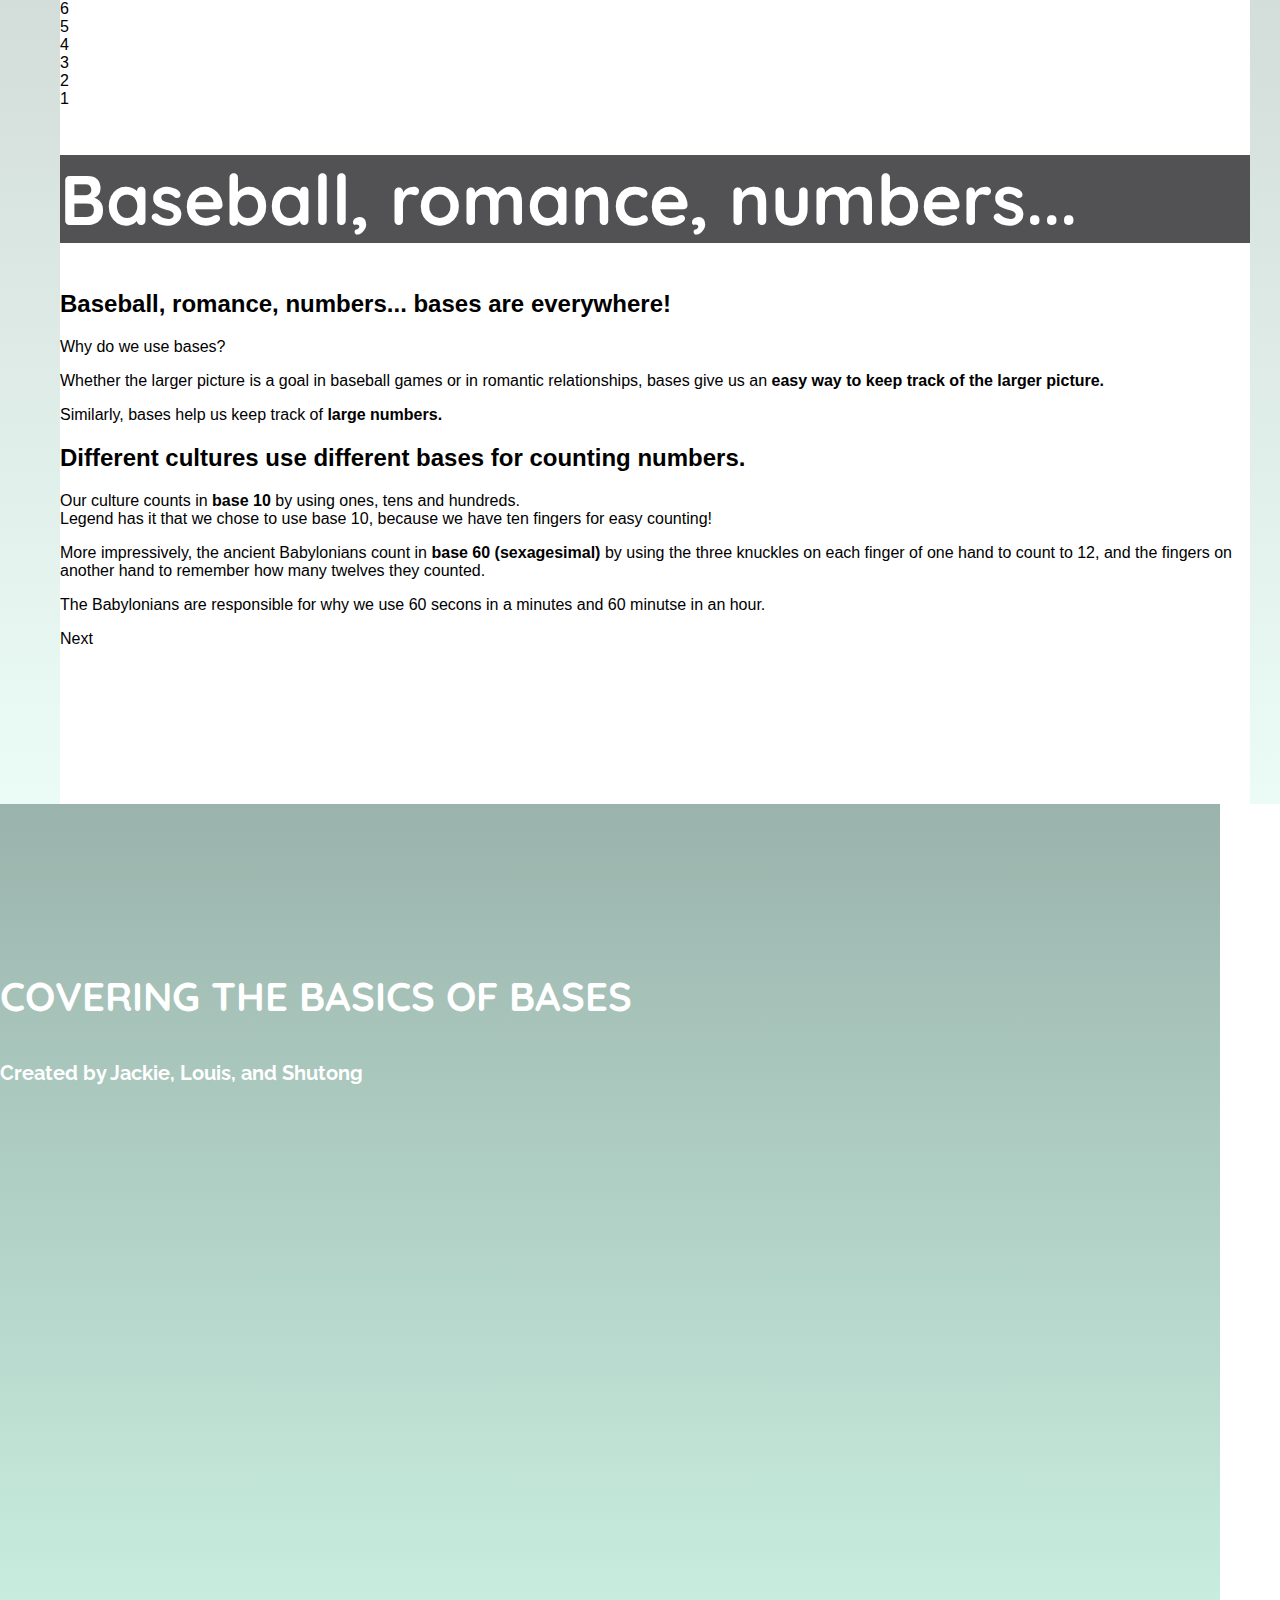
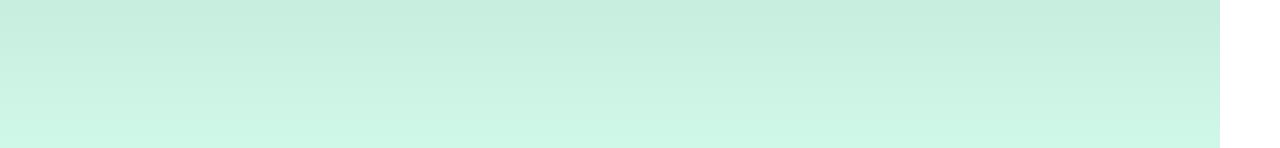
==== index.html @ 5bb573e0 "add all not working clocks" ====
<!DOCTYPE html>
<html>
<head>
<title>Learning base</title>
<meta charset="utf-8">
<meta name="viewport" content="width=device-width, initial-scale=1.0">
<link rel="stylesheet" href="https://maxcdn.bootstrapcdn.com/bootstrap/4.0.0-alpha.6/css/bootstrap.min.css" integrity="sha384-rwoIResjU2yc3z8GV/NPeZWAv56rSmLldC3R/AZzGRnGxQQKnKkoFVhFQhNUwEyJ" crossorigin="anonymous">
<link rel="stylesheet" href="main.css">
<link rel="stylesheet" href="index.css">
<link rel="stylesheet" type="text/css" href="https://fonts.googleapis.com/css?family=Quicksand" />
<link rel="stylesheet" type="text/css" href="https://fonts.googleapis.com/css?family=Raleway" />
<script src="https://d3js.org/d3.v4.min.js"></script>
<script src="input.js"></script>
</head>

<body>
    <div class="main">
        <span class="row">
            <div id="content" class="col-md-8 leftcol">
                <div class="border-left">
                    <div class="top-navigation">
                        <span class="row">
                            <div class="col-md-2">6</div>
                            <div class="col-md-2">5</div>
                            <div class="col-md-2">4</div>
                            <div class="col-md-2">3</div>
                            <div class="col-md-2">2</div>
                            <div class="col-md-2">1</div>
                        </span>
                    </div>
                    <div class="subsection" id="0-0">
                        <div class="section-header text-center">
                            <h1>Baseball, romance, numbers...</h1>
                        </div>
                        <div class="section-content">
                            <h2>Baseball, romance, numbers... bases are everywhere!</h2>
                            <p>Why do we use bases?</p>
                            <p>Whether the larger picture is a goal in baseball games or in romantic relationships, bases give us an <b>easy way to keep track of the larger picture.</b>
                            <p>Similarly, bases help us keep track of <b>large numbers.</b></p>
                            <h2>Different cultures use different bases for counting numbers.</h2>
                            <p>Our culture counts in <b>base 10</b> by using ones, tens and hundreds.<br/>Legend has it that we chose to use base 10, because we have ten fingers for easy counting!</p>
                            <p>More impressively, the ancient Babylonians count in <b>base 60 (sexagesimal)</b> by using the three knuckles on each finger of one hand to count to 12, and the fingers on another hand to remember how many twelves they counted.</p>
                            <p>The Babylonians are responsible for why we use 60 secons in a minutes and 60 minutse in an hour.</p>
                        </div>
                        <div class="section-footer">
                            <p class="text-center">Next</p>
                        </div>
                    </div>
                    <div class="subsection" id="1-0">
                        <div class="section-header text-center">
                            <h1>60 and 10 as familiar bases</h1>
                        </div>
                        <div class="section-content">
                            <h2>We are already familiar with representing time in <u>base 60</u></h2>
                            <div class="clock" id="clock-1-0">
                                <div class="row">
                                    <div class="col-md-4" id="clock0">
                                    </div>
                                    <div class="col-md-4" id="clock1">
                                    </div>
                                    <div class="col-md-4" id="clock2">
                                    </div>
                                </div>
                            </div>
                            <div class="instructions">
                                <span class="row">
                                    <div class="col-md-8">
                                        <p>Play around with the clocks to see the different ways we represent seconds.</p>
                                        <p>Use the <b>up</b> arrow on your keyboard to <b>add 1 second, minute, or hour.</b>
                                        <br/>
                                        Use the <b>down</b> arrow to <b>subtract 1 second, minute, or hour.</b>
                                        <br/>
                                        Use the <b>right and left</b> arrows to <b>switch between the clocks.</b></p>
                                    </div>
                                    <div class="col-md-4">
                                        <p>Jackie please give me the picture of the arrow keys :(</p>
                                    </div>
                                </span>
                            </div>
                            <div class="total">
                                <span>
                                    <b>Total:</b>
                                    <span id="1-0-total">###</span>
                                    <b>seconds</b>
                                </span>
                            </div>
                        </div>    
                    </div>
                    <div class="subsection" id="1-1">
                        <div class="section-header text-center">
                            <h1>60 and 10 as familiar bases</h1>
                        </div>
                        <div class="section-content">
                            <p>Notice how the clocks fill up from right to left and how each clock <b>grows by a factor of 60.</b></p>
                            <p>We can also represent these same abses using <b>exponents of base 60!</b>
                            <div class="clock" id="clock-1-1">
                                <div class="row">
                                    <div class="col-md-4" id="clock0">
                                    </div>
                                    <div class="col-md-4" id="clock1">
                                    </div>
                                    <div class="col-md-4" id="clock2">
                                    </div>
                                </div>
                            </div>
                            <span class="row">
                                <div class="col-md-4">
                                    <p>Each tick adds <b>60<sup>2</sup> seconds,</b><br/>
                                    which is <b>3,600 sceonds,</b><br/>
                                    which is <b>one hour.</b></p>
                                </div>
                                <div class="col-md-4">
                                    <p>Each tick adds <b>60<sup>1</sup> seconds,</b><br/>
                                    which is <b>60 sceonds,</b><br/>
                                    which is <b>one minute.</b></p>
                                </div>
                                <div class="col-md-4">
                                    <p>Each tick adds <b>60<sup>0</sup> seconds,</b><br/>
                                    which is <b>one second.</b></p>
                                </div>
                            </span>
                            <div class="total">
                                <span>
                                    <b>Total:</b>
                                    <span id="1-1-total">###</span>
                                    <b>seconds</b>
                                </span>
                            </div>
                        </div>
                    </div>
                    <div class="subsection" id="1-2">
                        <div class="section-header text-center">
                            <h1>60 and 10 as familiar bases</h1>
                        </div>
                        <div class="section-content">
                            <h2>We are used to counting in <u>base 10</u>.</h2>
                            <div class="clock" id="clock-1-2">
                                <div class="row">
                                    <div class="col-md-4" id="clock3">
                                    </div>
                                    <div class="col-md-4" id="clock4">
                                    </div>
                                    <div class="col-md-4" id="clock5">
                                    </div>
                                </div>
                            </div>
                            <div class="instructions">
                                <span class="row">
                                    <div class="col-md-8">
                                        <p>Play around with the clocks to visualize our conventional counting system.</p>
                                        <p>Use the <b>up</b> arrow on your keyboard to <b>add by 1, 10, or 100.</b>
                                        <br/>
                                        Use the <b>down</b> arrow to <b>subtract by 1, 10, or 100.</b>
                                        <br/>
                                        Use the <b>right and left</b> arrows to <b>switch between the circles.</b></p>
                                    </div>
                                    <div class="col-md-4">
                                        <p>Jackie please give me the picture of the arrow keys :(</p>
                                    </div>
                                </span>
                            </div>
                            <div class="total">
                                <span>
                                    <b>Total:</b>
                                    <span id="1-2-total">###</span>
                                </span>
                            </div>
                            <div class="section-footer">
                                <p class="text-center">Next</p>
                            </div>
                        </div>
                    </div>
                    <div class="subsection" id="2-0">
                        <div class="section-header text-center">
                            <h1>Counting in baes other than 10</h1>
                        </div>
                        <div class="section-content">
                            <h2>We count in bases other than 10.</h2>
                            <p>Bases can be any number. They don't need to be 10 nor 60. Let us show you!</p>
                            <span class="base-selector">
                                <span>Pick a number to be your base:</span>
                                <span class="selected">3</span>
                                <span>4</span>
                                <span>5</span>
                                <span>6</span>
                                <span>7</span>
                                <span>8</span>
                                <span>9</span>
                            </span>
                            <p>Now play around with the circles to see how we can count in your selected base.</p>
                            <div class="clock" id="clock-2-0">
                                <div class="row">
                                    <div class="col-md-4" id="clock6">
                                    </div>
                                    <div class="col-md-4" id="clock7">
                                    </div>
                                    <div class="col-md-4" id="clock8">
                                    </div>
                                </div>
                            </div>
                            <div class="total">
                                <span>
                                    <b>Total:</b>
                                    <span id="2-0-total">###</span>
                                    <b>seconds</b>
                                </span>
                            </div>
                            <div class="section-footer">
                                <p class="text-center">Next</p>
                            </div>
                        </div>
                    </div>
                    <div class="subsection" id="3-0">
                        <div class="section-header text-center">
                            <h1>Converting between bases</h1>
                        </div>
                        <div class="section-content">
                            <h2>We can easily convert from other bases to base 10.</h2>
                            <p><b>First,</b> note down how many ticks are shown in each circle of base 3.</p>
                            <div class="clock" id="clock-3-0">
                                <div class="row">
                                    <div class="col-md-4" id="clock6">
                                    </div>
                                    <div class="col-md-4" id="clock7">
                                    </div>
                                    <div class="col-md-4" id="clock8">
                                    </div>
                                </div>
                            </div>
                            <p><b>Next,</b> calculate the subtotals shown by each circle.</b></p>
                            <span class="row">
                                <div class="col-md-1"><b>Sub:</b></div>
                                <div class="col-md-3" id="sub-3-0-second">###</div>
                                <div class="col-md-1">+</div>
                                <div class="col-md-3" id="sub-3-0-fist">###</div>
                                <div class="col-md-1">+</div>
                                <div class="col-md-3" id="sub-3-0-unit">###</div>
                            </span>
                            <p><b>Finally,</b> add up the subtotals to calculate the total in base 10</p>
                            <div class="total">
                                <span>
                                    <b>Total:</b>
                                    <span id="3-0-total">###</span>
                                    <b>seconds</b>
                                </span>
                            </div>
                            <div class="section-footer">
                                <p class="text-center">Next</p>
                            </div>
                        </div>
                    </div>
                    <div class="subsection" id="4-0">
                        <div class="section-header text-center">
                            <h1>Base notation</h1>
                        </div>
                        <div class="section-content">
                            <h2>We use base notation to standardize bases.</h2>
                            <p>Unlike drawing clocks and circles, base notaiton is the fast and common way to denote bases..</p>
                            <span class="base-selector">
                                <span>Pick a number to be your base:</span>
                                <span class="selected">3</span>
                                <span>4</span>
                                <span>5</span>
                                <span>6</span>
                                <span>7</span>
                                <span>8</span>
                                <span>9</span>
                            </span>
                            <p>Play with the circles below to see how the base notation changes.</p>
                        </div>
                        <div class="clock" id="clock-5-0">
                            <div class="row">
                                <div class="col-md-4" id="clock9">
                                </div>
                                <div class="col-md-4" id="clock10">
                                </div>
                                <div class="col-md-4" id="clock11">
                                </div>
                            </div>
                        </div>
                        <div class="total">
                            <span>
                                <b>Total:</b>
                                <span id="4-0-total">###</span>
                                <b>seconds</b>
                            </span>
                            <span class="text-right">
                                The base notation for the value depicted above would be.
                                <span id="4-0-notation"><b>###<sub id="4-0-base">#</sub></b></span>
                            </span> 
                        </div>
                    </div>
                    <div class="subsection" id="4-1">
                        <div class="section-header text-center">
                            <h1>Base notation</h1>
                        </div>
                        <div class="section-content">
                            <h2>How about notatino for bases greater than 10?</h2>
                            <p>Representing values using bases greater than 10 can get tricky quickly</p>
                            <p>For example, do you know what this base notation is trying to represent?</p>
                            <p class="text-center">
                                Is it &emsp; <b>10</b> &emsp; <b>5</b> &emsp; <b>11</b> &emsp; <sub><b>16</b></sub> &emsp; or &emsp; <b>1</b> &emsp; <b>0</b> &emsp; <b>5</b> &emsp; <b>1</b> &emsp; <b>1</b> &emsp; <sub><b>16</b></sub> &emsp; ?
                            </p>
                            <h2>We use the alphabet for double-digit numbers.</h2>
                            <p>In poker, we use the <b>Jack for 11,</b> the <b>Queen for 12,</b> and the <b>King for 13.</b></p>
                            <p>In computer science, we use <b>A, B, C, D, E, F</b> to represent a <b>base 16</b> system also known as <b>hexadecimal</b></p>
                            <p class="text-center">
                                10 → A<br/>
                                11 → B<br/>
                                12 → C<br/>
                                13 → D<br/>
                                14 → E<br/>
                                14 → F<br/>
                            </p>
                            <div class="section-footer">
                                <p class="text-center">Next</p>
                            </div>
                        </div>
                    </div>
                </div>
            </div>
            <div id="navigation" class="col-md-4 rightcol">
                <div class="border-right">
                    <h1>COVERING THE BASICS OF BASES</h1>
                    <h3>Created by Jackie, Louis, and Shutong</h3>
                </div>
            </div>
        </span>
        <script src="clock.js"> </script>
    </div>
</body>

</html>
---- main.css ----
body {
  font-family: "Helvetica Neue", Helvetica, Arial, sans-serif;
  margin: auto;
  position: relative;
  width: 960px;
}

text {
  font: 10px sans-serif;
}

form {
  position: absolute;
  right: 10px;
  top: 10px;
}

input {
  margin: 0 7px;
}

label {
  visibility: hidden;
}

.hour-label {
  font-size: 16px;
}

.notation {
  text-align: center;
}
---- index.css ----
.rightcol {
  /* position: fixed;
   top: 0%;
   left: 0%; */
   overflow:hidden;
}

.leftcol {
   /* border:solid 1px red;
   position: relative;
   top: 0%;
   left: 50%;  */
   overflow-y: scroll;
   height: 804px;
}

.border-left {
   margin-left: 60px;
   margin-right: 30px;
   background: white;
}

.border-right {
   padding-top: 140px;
   margin-right: 60px;
   height: 804px;
   background: white; /* For browsers that do not support gradients */
   background: -webkit-linear-gradient(#9AB3AC, #D0F8E8); /* For Safari 5.1 to 6.0 */
   background: -o-linear-gradient(#9AB3AC, #D0F8E8); /* For Opera 11.1 to 12.0 */
   background: -moz-linear-gradient(#9AB3AC, #D0F8E8); /* For Firefox 3.6 to 15 */
   background: linear-gradient(#9AB3AC, #D0F8E8); /* Standard syntax (must be last) */
}

.border-right h1 {
   font-family: "Quicksand", Arial, Sans-serif;
   font-size: 40px;
   color: #FFFFFF;
}

.border-right h3 {
   font-family: "Raleway", Arial, Sans-serif;
   font-size: 20px;
   color: #FFFFFF;
}

.section-header {
   background: #525153;
   font-family: "Quicksand", Arial, Sans-serif;
   font-size: 35px;
   color: #FFFFFF;
}

.subsection {
   height: 800px;
}

.main {
    height: 804px;
    background: white; /* For browsers that do not support gradients */
    background: -webkit-linear-gradient(#D3DDDA, #EBFCF6); /* For Safari 5.1 to 6.0 */
    background: -o-linear-gradient(#D3DDDA, #EBFCF6); /* For Opera 11.1 to 12.0 */
    background: -moz-linear-gradient(#D3DDDA, #EBFCF6); /* For Firefox 3.6 to 15 */
    background: linear-gradient(#D3DDDA, #EBFCF6); /* Standard syntax (must be last) */
}

body {
  width: 100%;
}

h3 {
  margin-top: 40px;
}
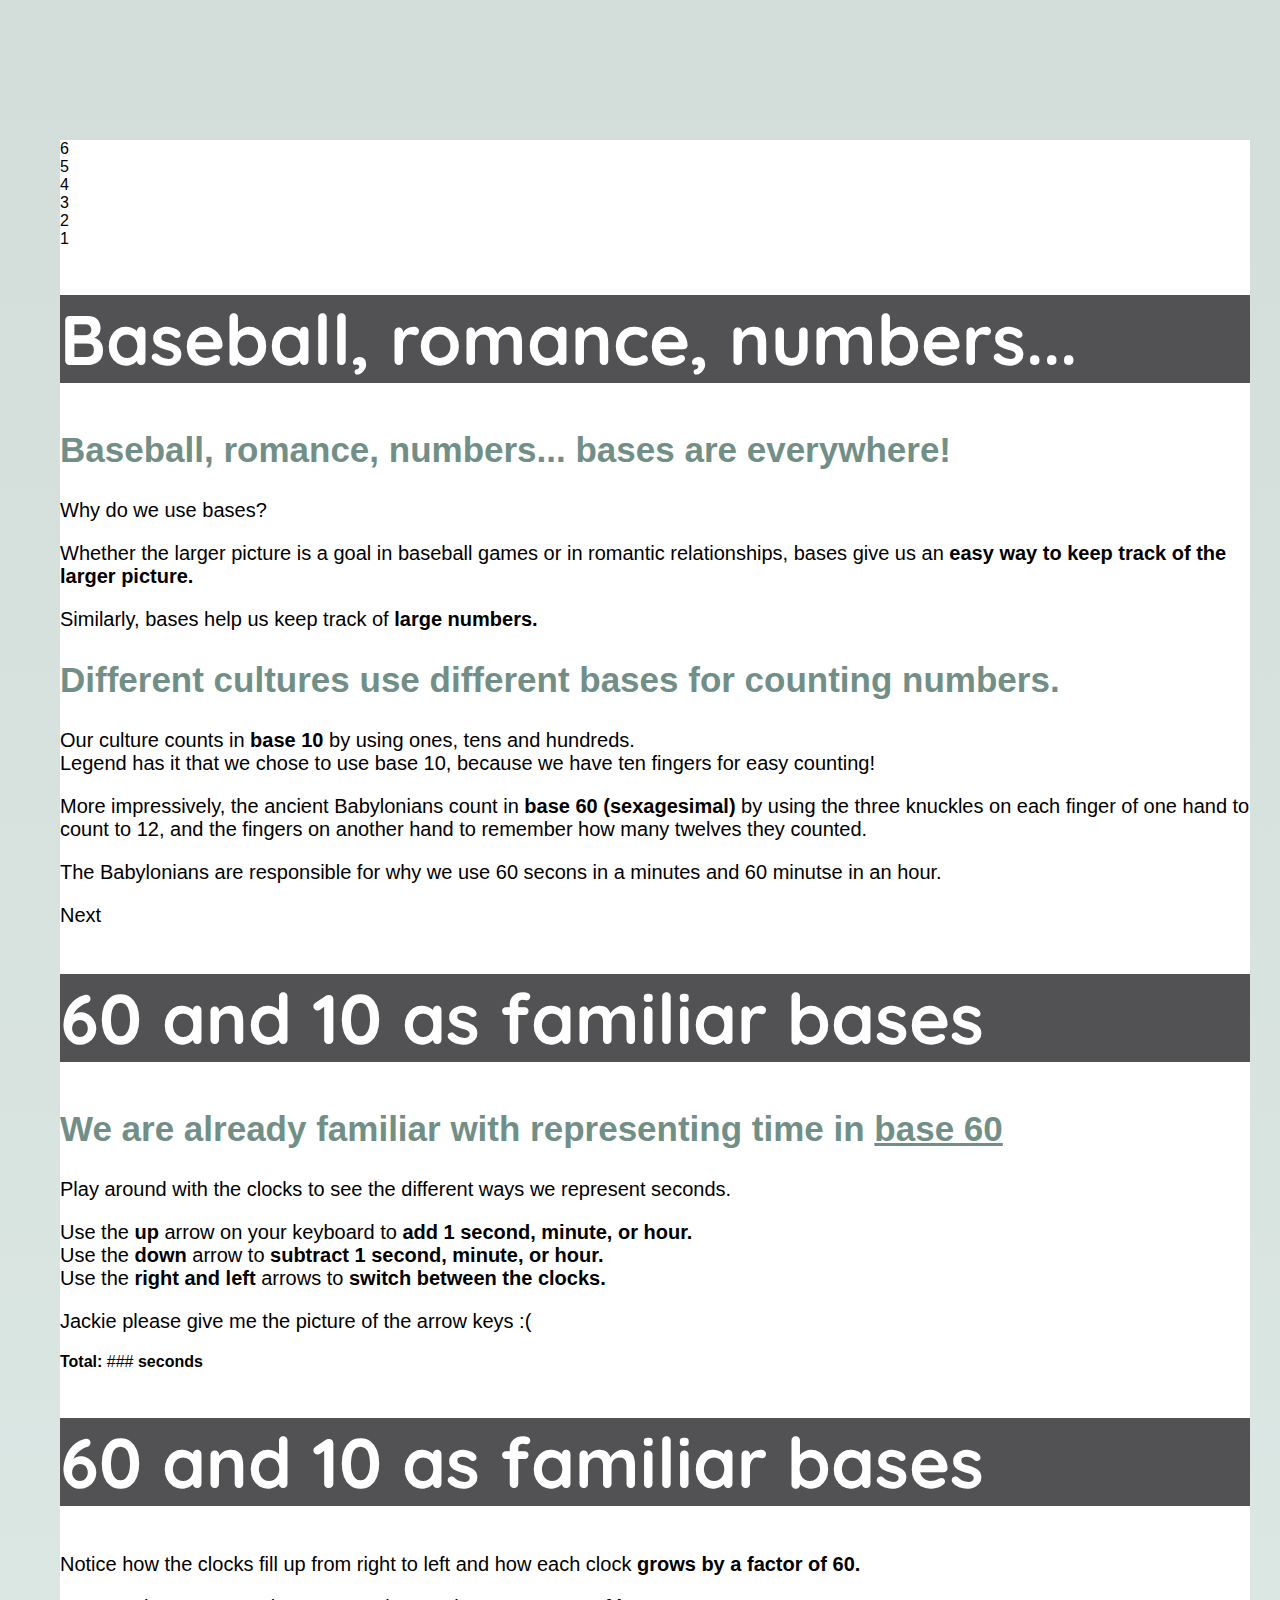
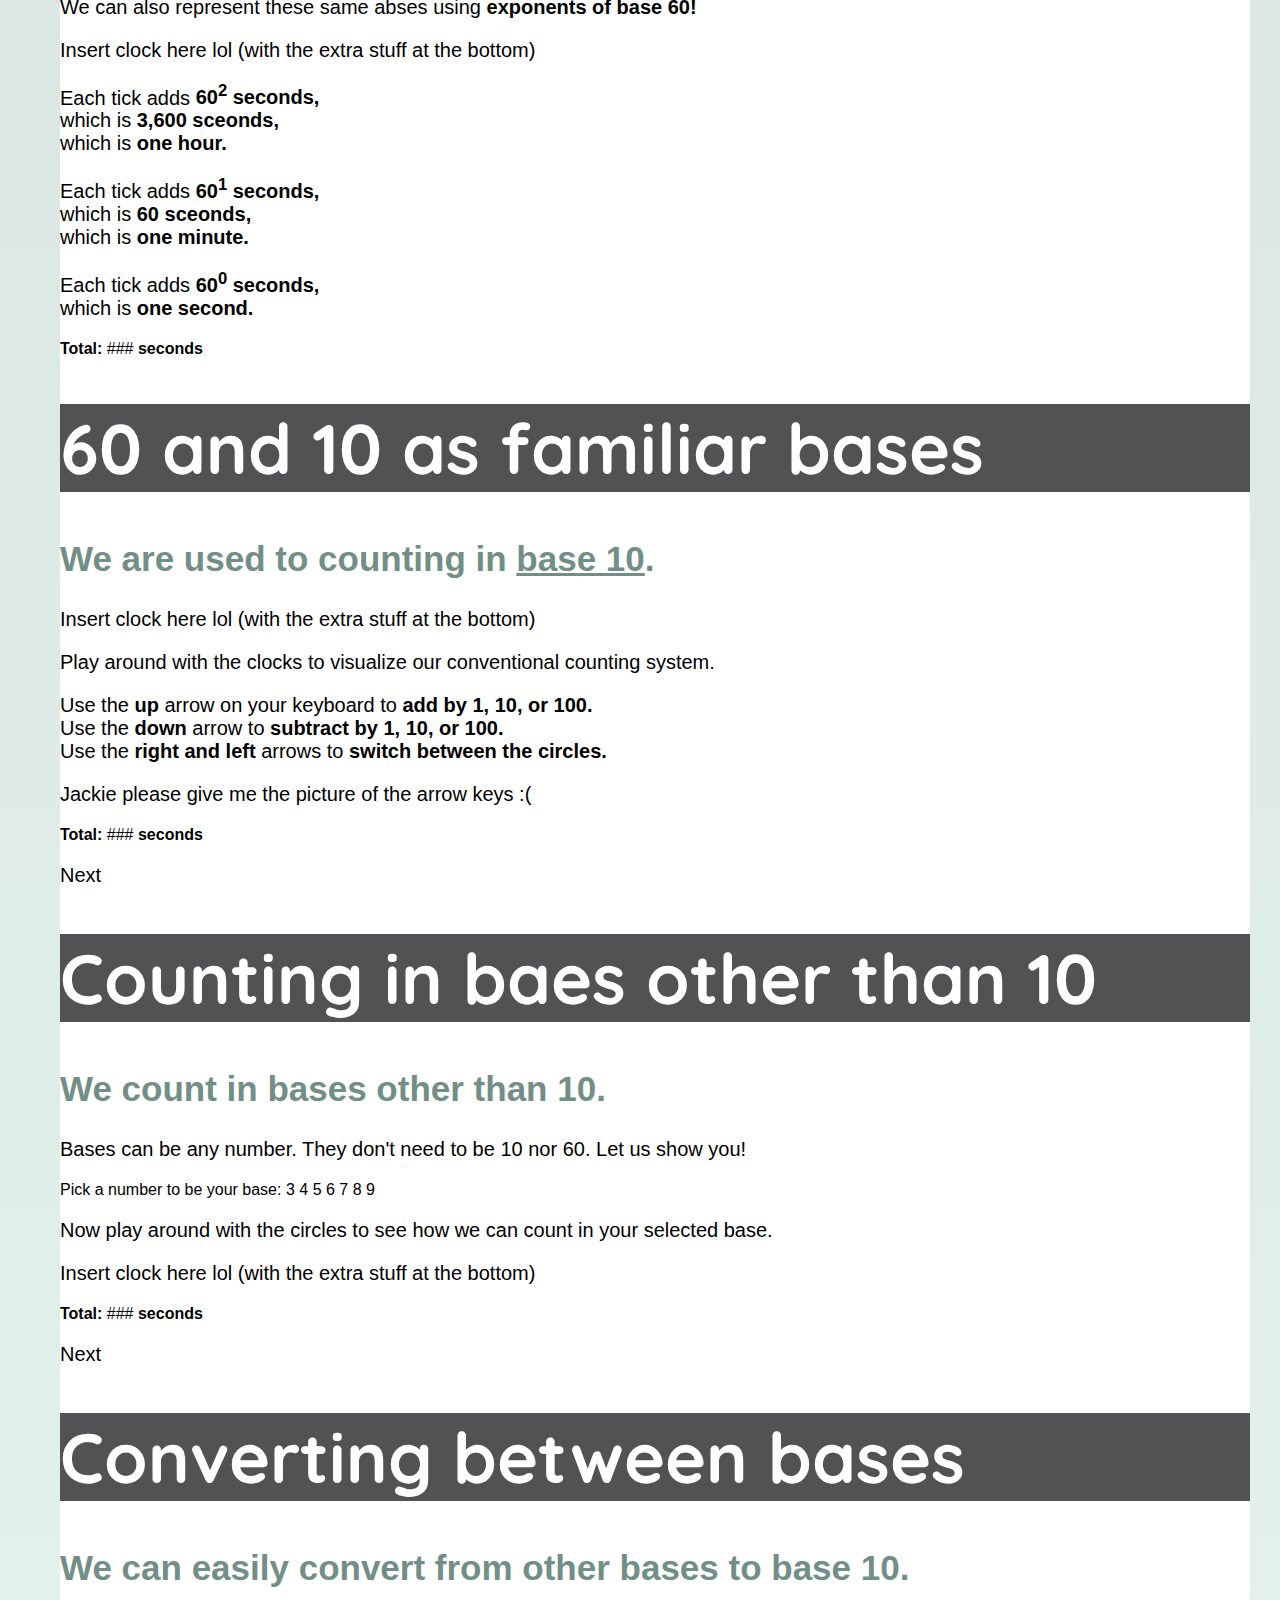
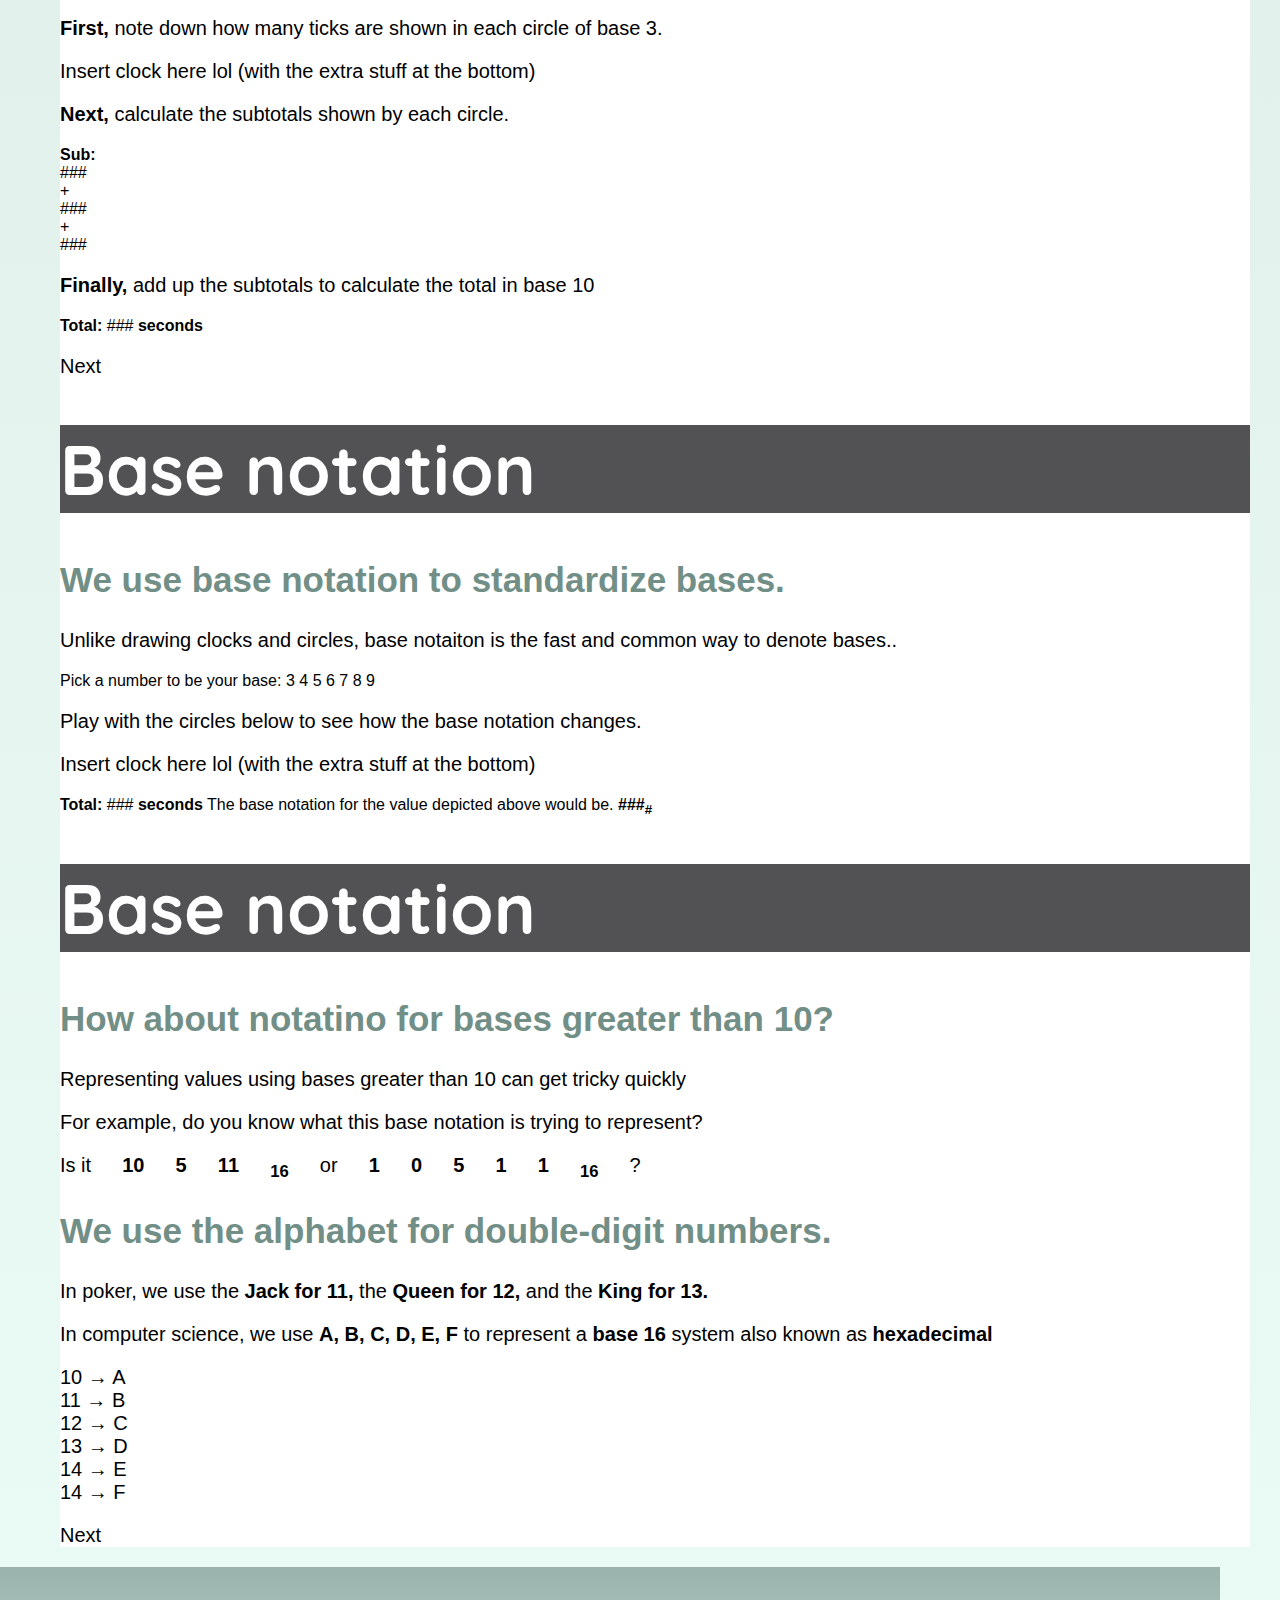
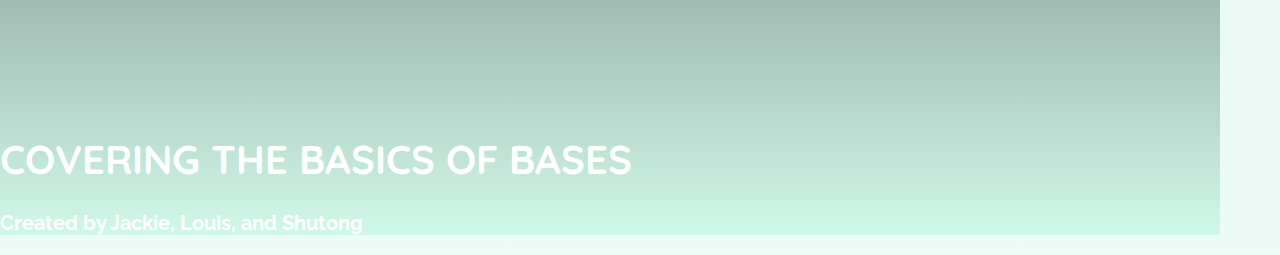
==== commit cc7c452e: "Split index into the separate pages" ====
--- a/index.html
+++ b/index.html
@@ -9,6 +9,7 @@
 <link rel="stylesheet" href="index.css">
 <link rel="stylesheet" type="text/css" href="https://fonts.googleapis.com/css?family=Quicksand" />
 <link rel="stylesheet" type="text/css" href="https://fonts.googleapis.com/css?family=Raleway" />
+<link rel="stylesheet" type="text/css" href="https://fonts.googleapis.com/css?family=Open+Sans" />
 <script src="https://d3js.org/d3.v4.min.js"></script>
 <script src="input.js"></script>
 </head>
@@ -94,14 +95,7 @@
                             <p>Notice how the clocks fill up from right to left and how each clock <b>grows by a factor of 60.</b></p>
                             <p>We can also represent these same abses using <b>exponents of base 60!</b>
                             <div class="clock" id="clock-1-1">
-                                <div class="row">
-                                    <div class="col-md-4" id="clock0">
-                                    </div>
-                                    <div class="col-md-4" id="clock1">
-                                    </div>
-                                    <div class="col-md-4" id="clock2">
-                                    </div>
-                                </div>
+                                <p>Insert clock here lol (with the extra stuff at the bottom)</p>
                             </div>
                             <span class="row">
                                 <div class="col-md-4">
@@ -122,7 +116,7 @@
                             <div class="total">
                                 <span>
                                     <b>Total:</b>
-                                    <span id="1-1-total">###</span>
+                                    <span id="1-0-total">###</span>
                                     <b>seconds</b>
                                 </span>
                             </div>
@@ -135,14 +129,7 @@
                         <div class="section-content">
                             <h2>We are used to counting in <u>base 10</u>.</h2>
                             <div class="clock" id="clock-1-2">
-                                <div class="row">
-                                    <div class="col-md-4" id="clock3">
-                                    </div>
-                                    <div class="col-md-4" id="clock4">
-                                    </div>
-                                    <div class="col-md-4" id="clock5">
-                                    </div>
-                                </div>
+                                <p>Insert clock here lol (with the extra stuff at the bottom)</p>
                             </div>
                             <div class="instructions">
                                 <span class="row">
@@ -163,6 +150,7 @@
                                 <span>
                                     <b>Total:</b>
                                     <span id="1-2-total">###</span>
+                                    <b>seconds</b>
                                 </span>
                             </div>
                             <div class="section-footer">
@@ -189,14 +177,7 @@
                             </span>
                             <p>Now play around with the circles to see how we can count in your selected base.</p>
                             <div class="clock" id="clock-2-0">
-                                <div class="row">
-                                    <div class="col-md-4" id="clock6">
-                                    </div>
-                                    <div class="col-md-4" id="clock7">
-                                    </div>
-                                    <div class="col-md-4" id="clock8">
-                                    </div>
-                                </div>
+                                <p>Insert clock here lol (with the extra stuff at the bottom)</p>
                             </div>
                             <div class="total">
                                 <span>
@@ -218,14 +199,7 @@
                             <h2>We can easily convert from other bases to base 10.</h2>
                             <p><b>First,</b> note down how many ticks are shown in each circle of base 3.</p>
                             <div class="clock" id="clock-3-0">
-                                <div class="row">
-                                    <div class="col-md-4" id="clock6">
-                                    </div>
-                                    <div class="col-md-4" id="clock7">
-                                    </div>
-                                    <div class="col-md-4" id="clock8">
-                                    </div>
-                                </div>
+                                <p>Insert clock here lol (with the extra stuff at the bottom)</p>
                             </div>
                             <p><b>Next,</b> calculate the subtotals shown by each circle.</b></p>
                             <span class="row">
@@ -268,15 +242,8 @@
                             </span>
                             <p>Play with the circles below to see how the base notation changes.</p>
                         </div>
-                        <div class="clock" id="clock-5-0">
-                            <div class="row">
-                                <div class="col-md-4" id="clock9">
-                                </div>
-                                <div class="col-md-4" id="clock10">
-                                </div>
-                                <div class="col-md-4" id="clock11">
-                                </div>
-                            </div>
+                        <div class="clock" id="clock-3-0">
+                            <p>Insert clock here lol (with the extra stuff at the bottom)</p>
                         </div>
                         <div class="total">
                             <span>
--- a/index.css
+++ b/index.css
@@ -11,10 +11,11 @@
    top: 0%;
    left: 50%;  */
    overflow-y: scroll;
-   height: 804px;
+   height: 100%;
 }
 
 .border-left {
+   margin-top: 140px;
    margin-left: 60px;
    margin-right: 30px;
    background: white;
@@ -23,7 +24,7 @@
 .border-right {
    padding-top: 140px;
    margin-right: 60px;
-   height: 804px;
+   height: 100%;
    background: white; /* For browsers that do not support gradients */
    background: -webkit-linear-gradient(#9AB3AC, #D0F8E8); /* For Safari 5.1 to 6.0 */
    background: -o-linear-gradient(#9AB3AC, #D0F8E8); /* For Opera 11.1 to 12.0 */
@@ -50,23 +51,32 @@
    color: #FFFFFF;
 }
 
+.subsection h2 {
+   font-family: "Open-Sans", Arial, Sans-serif;
+   font-size: 35px;
+   color: #728F87;
+}
+
+.subsection p {
+   font-family: "Open-Sans", Arial, Sans-serif;
+   font-size: 20px;
+}
+
 .subsection {
-   height: 800px;
+}
+
+body {
+   width: 100%;
+   margin: 0;
+   height: 100%;
 }
 
 .main {
-    height: 804px;
+    width: 100%;
+    min-height: 100vh;
     background: white; /* For browsers that do not support gradients */
     background: -webkit-linear-gradient(#D3DDDA, #EBFCF6); /* For Safari 5.1 to 6.0 */
     background: -o-linear-gradient(#D3DDDA, #EBFCF6); /* For Opera 11.1 to 12.0 */
     background: -moz-linear-gradient(#D3DDDA, #EBFCF6); /* For Firefox 3.6 to 15 */
     background: linear-gradient(#D3DDDA, #EBFCF6); /* Standard syntax (must be last) */
-}
-
-body {
-  width: 100%;
-}
-
-h3 {
-  margin-top: 40px;
 }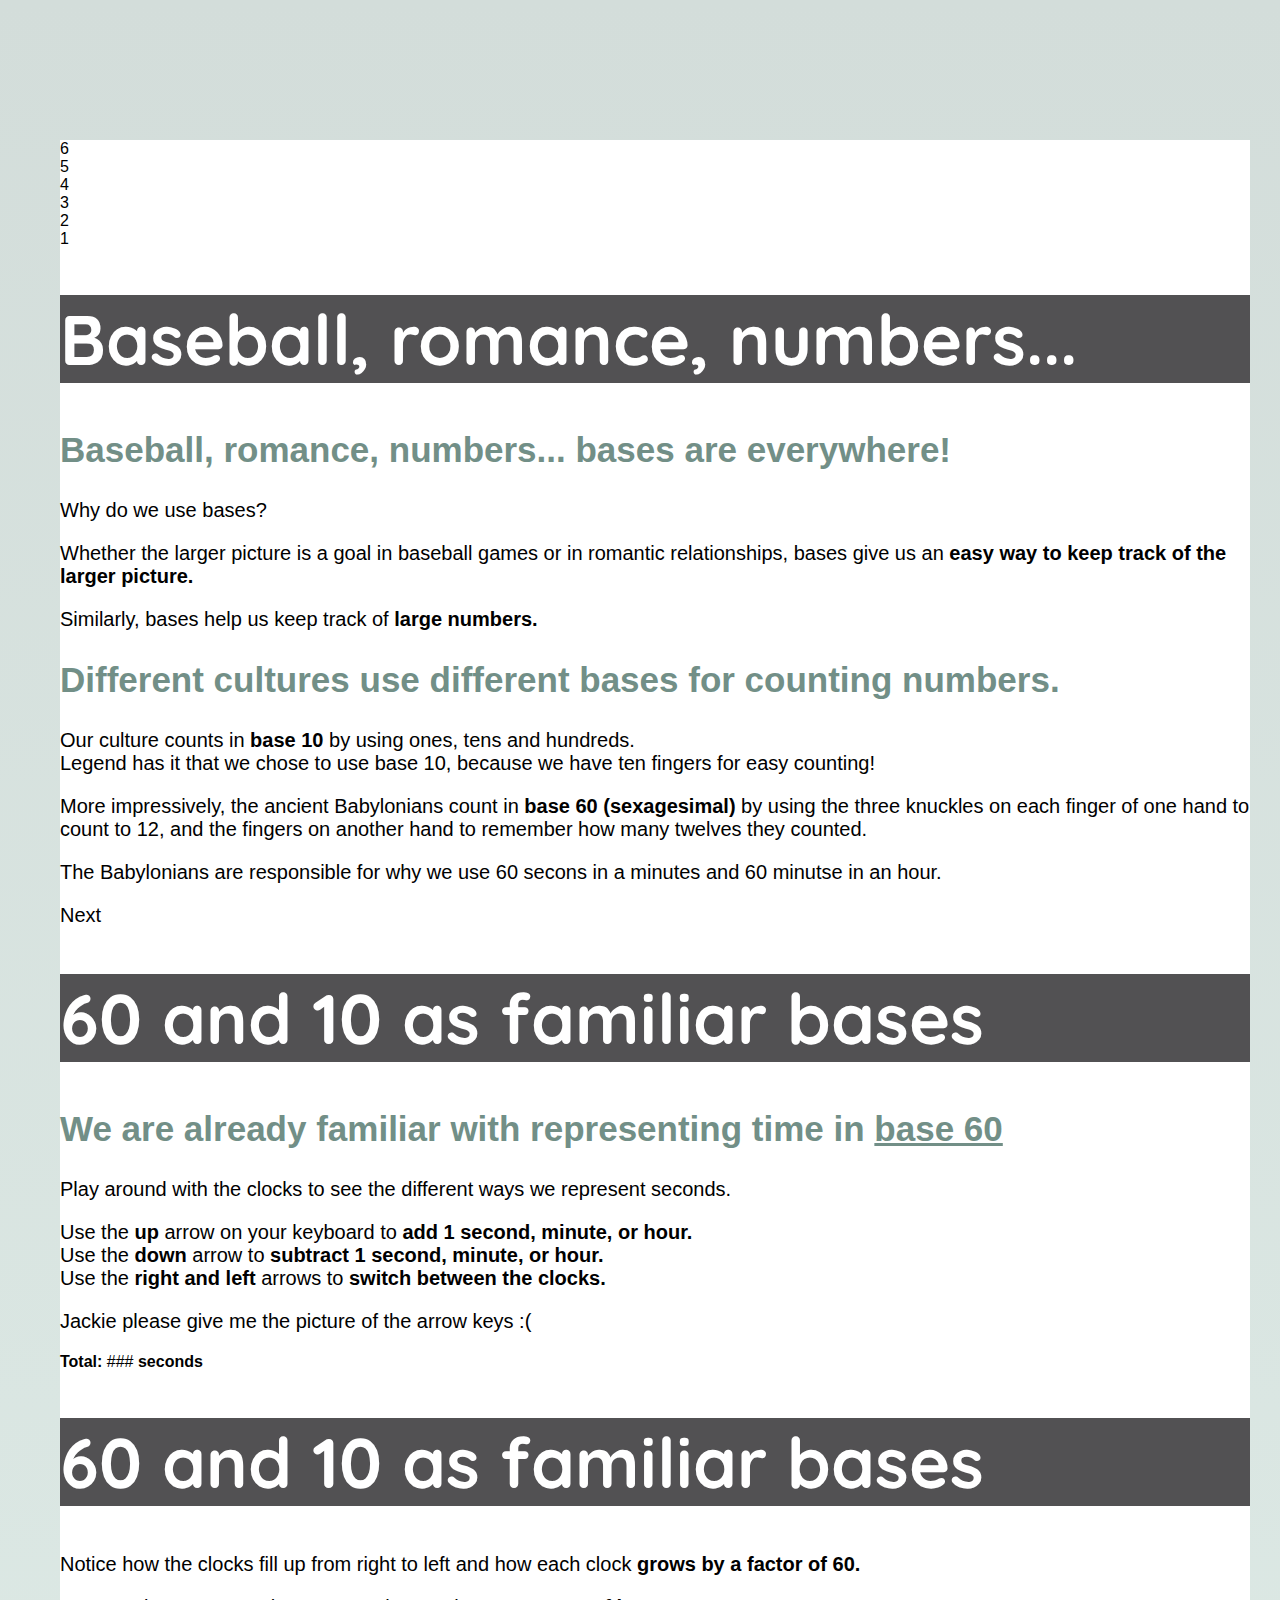
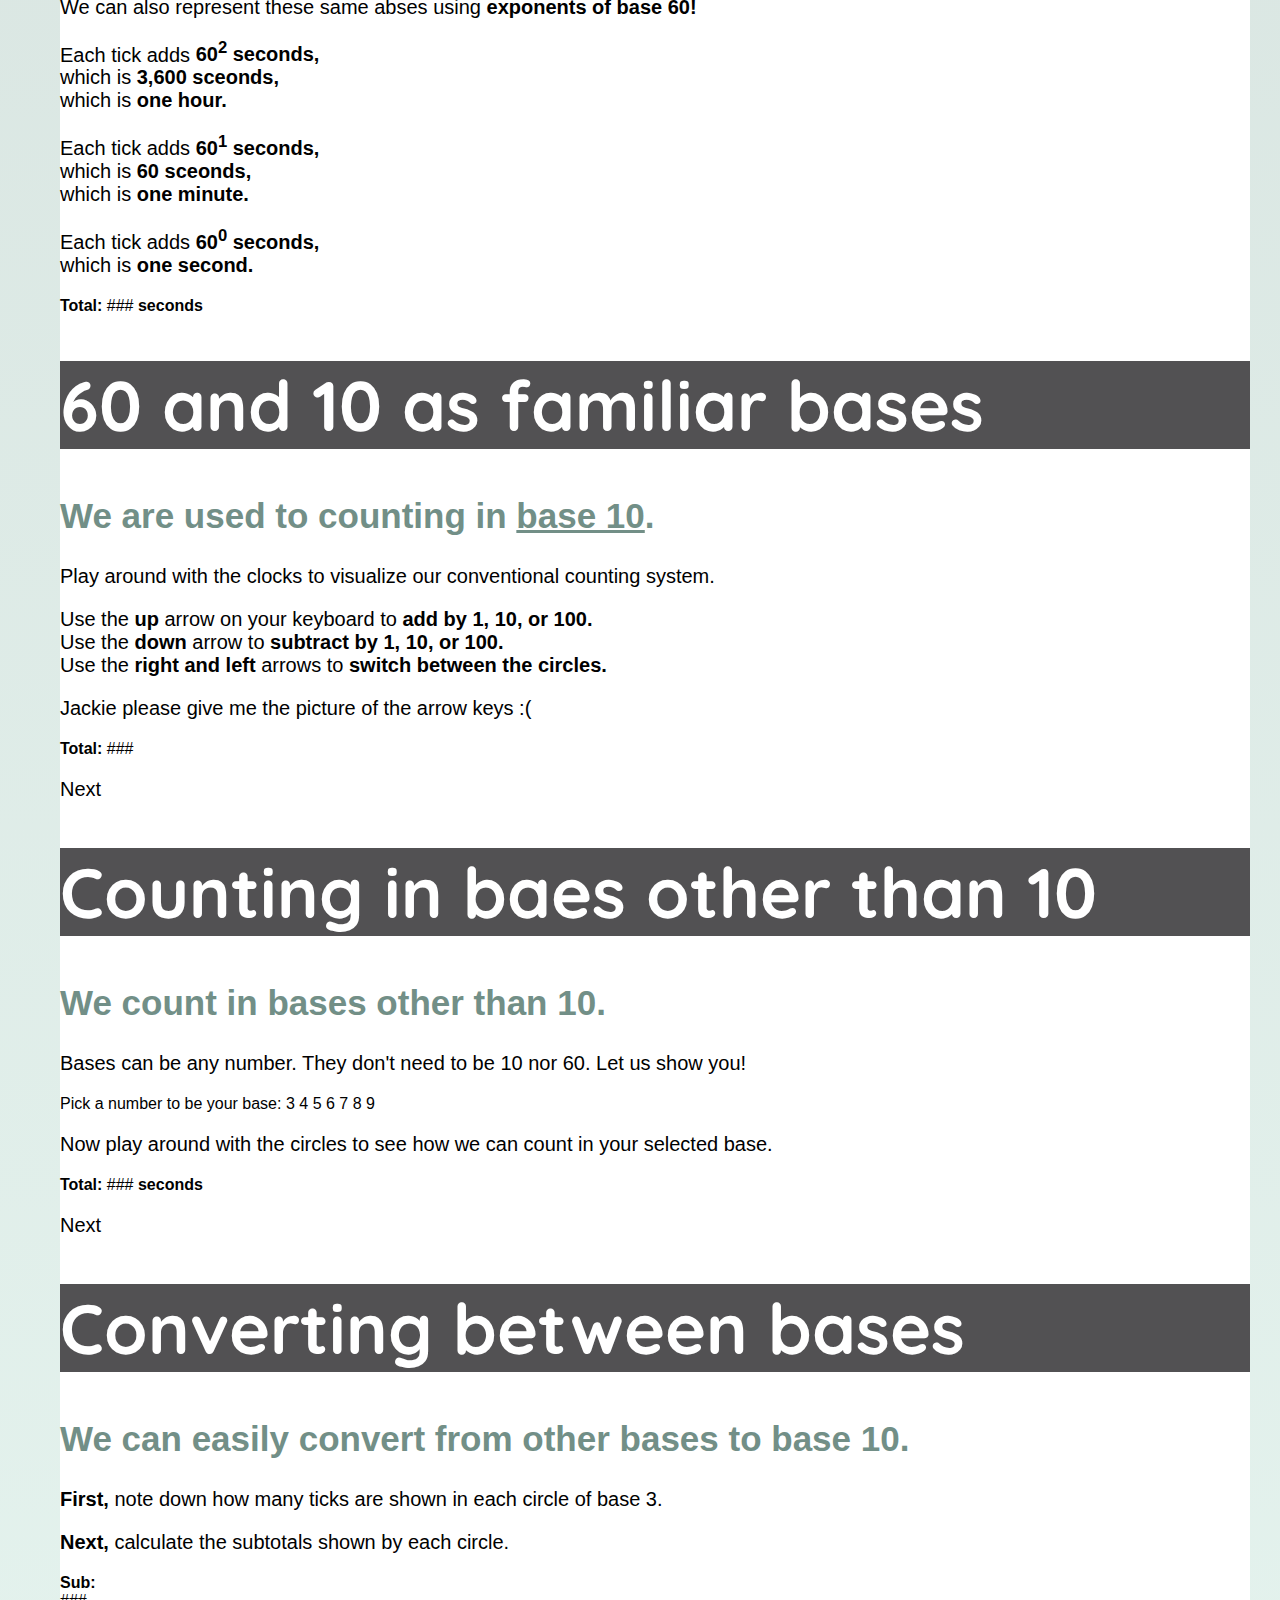
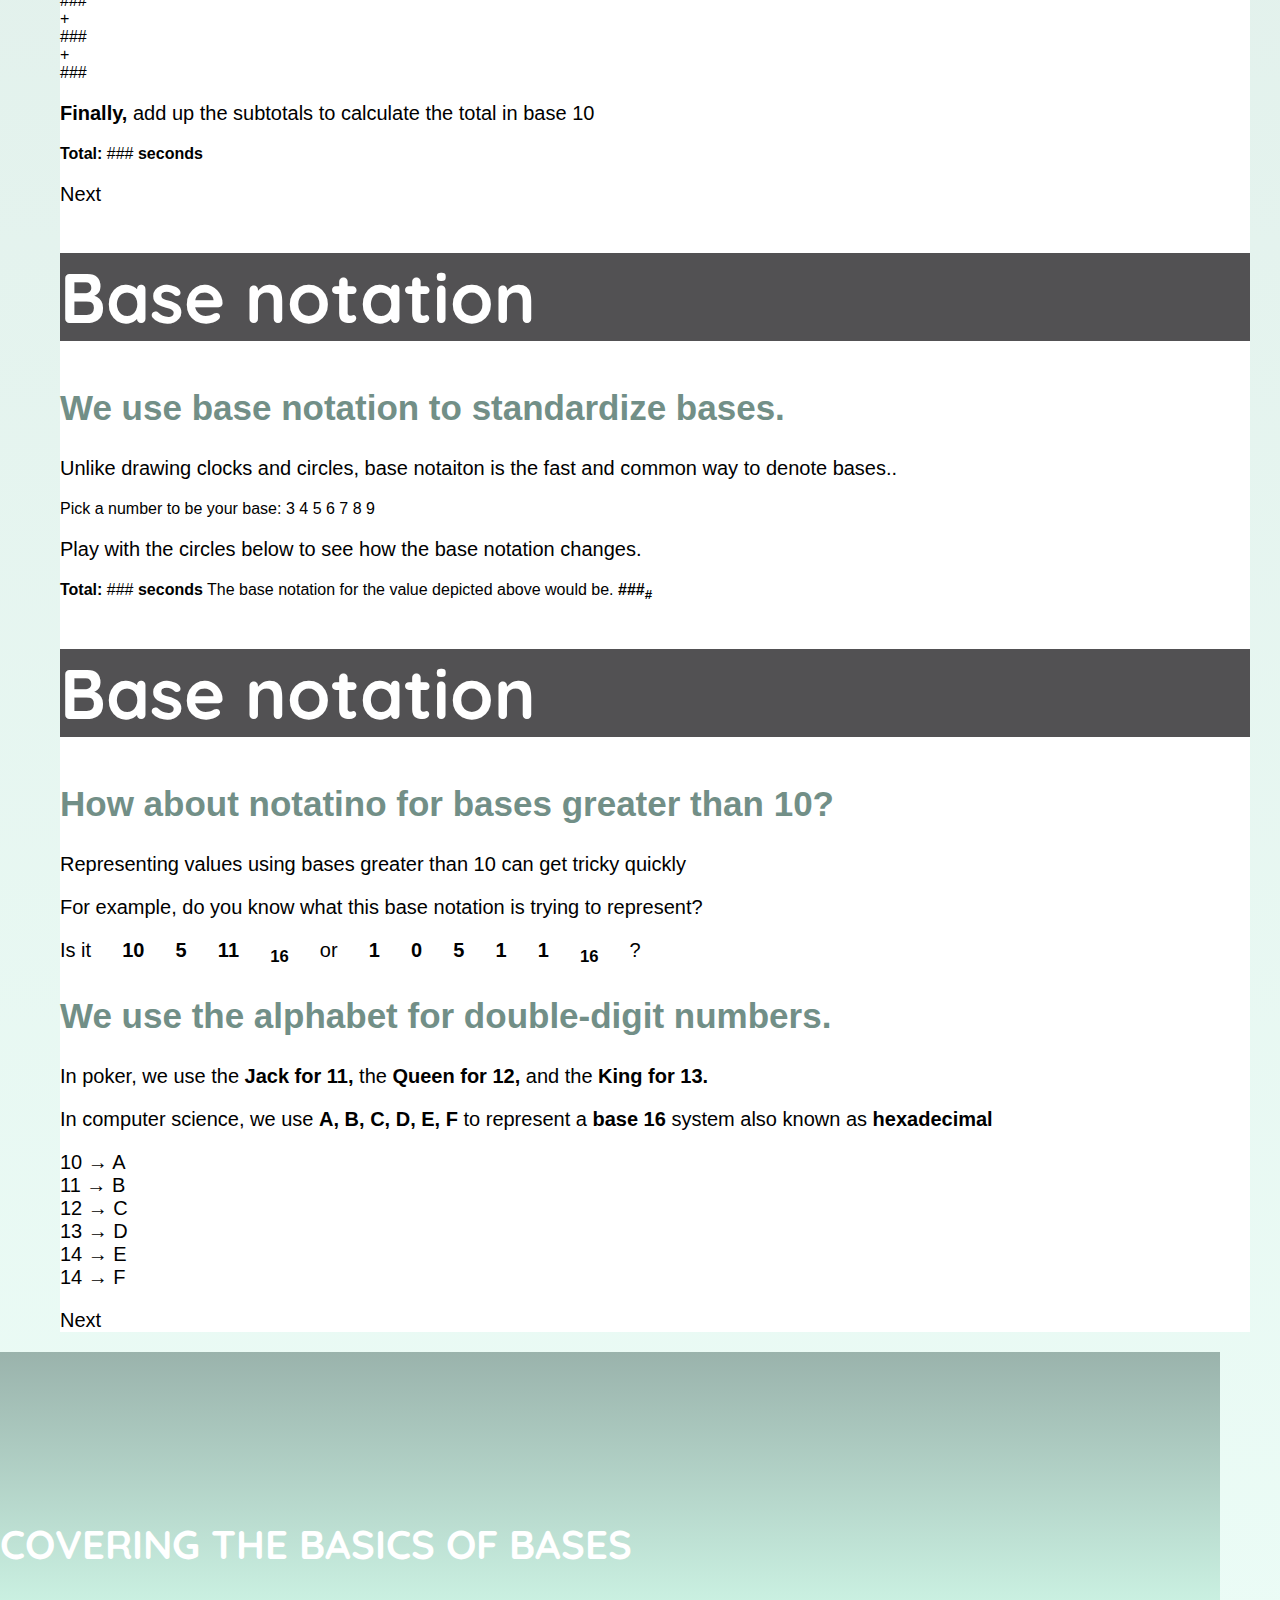
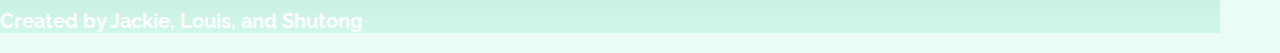
==== commit e488f15a: "Merge branch 'master' of https://github.com/lbrion/cs247clock" ====
--- a/index.html
+++ b/index.html
@@ -95,7 +95,14 @@
                             <p>Notice how the clocks fill up from right to left and how each clock <b>grows by a factor of 60.</b></p>
                             <p>We can also represent these same abses using <b>exponents of base 60!</b>
                             <div class="clock" id="clock-1-1">
-                                <p>Insert clock here lol (with the extra stuff at the bottom)</p>
+                                <div class="row">
+                                    <div class="col-md-4" id="clock0">
+                                    </div>
+                                    <div class="col-md-4" id="clock1">
+                                    </div>
+                                    <div class="col-md-4" id="clock2">
+                                    </div>
+                                </div>
                             </div>
                             <span class="row">
                                 <div class="col-md-4">
@@ -116,7 +123,7 @@
                             <div class="total">
                                 <span>
                                     <b>Total:</b>
-                                    <span id="1-0-total">###</span>
+                                    <span id="1-1-total">###</span>
                                     <b>seconds</b>
                                 </span>
                             </div>
@@ -129,7 +136,14 @@
                         <div class="section-content">
                             <h2>We are used to counting in <u>base 10</u>.</h2>
                             <div class="clock" id="clock-1-2">
-                                <p>Insert clock here lol (with the extra stuff at the bottom)</p>
+                                <div class="row">
+                                    <div class="col-md-4" id="clock3">
+                                    </div>
+                                    <div class="col-md-4" id="clock4">
+                                    </div>
+                                    <div class="col-md-4" id="clock5">
+                                    </div>
+                                </div>
                             </div>
                             <div class="instructions">
                                 <span class="row">
@@ -150,7 +164,6 @@
                                 <span>
                                     <b>Total:</b>
                                     <span id="1-2-total">###</span>
-                                    <b>seconds</b>
                                 </span>
                             </div>
                             <div class="section-footer">
@@ -177,7 +190,14 @@
                             </span>
                             <p>Now play around with the circles to see how we can count in your selected base.</p>
                             <div class="clock" id="clock-2-0">
-                                <p>Insert clock here lol (with the extra stuff at the bottom)</p>
+                                <div class="row">
+                                    <div class="col-md-4" id="clock6">
+                                    </div>
+                                    <div class="col-md-4" id="clock7">
+                                    </div>
+                                    <div class="col-md-4" id="clock8">
+                                    </div>
+                                </div>
                             </div>
                             <div class="total">
                                 <span>
@@ -199,7 +219,14 @@
                             <h2>We can easily convert from other bases to base 10.</h2>
                             <p><b>First,</b> note down how many ticks are shown in each circle of base 3.</p>
                             <div class="clock" id="clock-3-0">
-                                <p>Insert clock here lol (with the extra stuff at the bottom)</p>
+                                <div class="row">
+                                    <div class="col-md-4" id="clock6">
+                                    </div>
+                                    <div class="col-md-4" id="clock7">
+                                    </div>
+                                    <div class="col-md-4" id="clock8">
+                                    </div>
+                                </div>
                             </div>
                             <p><b>Next,</b> calculate the subtotals shown by each circle.</b></p>
                             <span class="row">
@@ -242,8 +269,15 @@
                             </span>
                             <p>Play with the circles below to see how the base notation changes.</p>
                         </div>
-                        <div class="clock" id="clock-3-0">
-                            <p>Insert clock here lol (with the extra stuff at the bottom)</p>
+                        <div class="clock" id="clock-5-0">
+                            <div class="row">
+                                <div class="col-md-4" id="clock9">
+                                </div>
+                                <div class="col-md-4" id="clock10">
+                                </div>
+                                <div class="col-md-4" id="clock11">
+                                </div>
+                            </div>
                         </div>
                         <div class="total">
                             <span>
--- a/index.css
+++ b/index.css
@@ -79,4 +79,12 @@
     background: -o-linear-gradient(#D3DDDA, #EBFCF6); /* For Opera 11.1 to 12.0 */
     background: -moz-linear-gradient(#D3DDDA, #EBFCF6); /* For Firefox 3.6 to 15 */
     background: linear-gradient(#D3DDDA, #EBFCF6); /* Standard syntax (must be last) */
+}
+
+body {
+  width: 100%;
+}
+
+h3 {
+  margin-top: 40px;
 }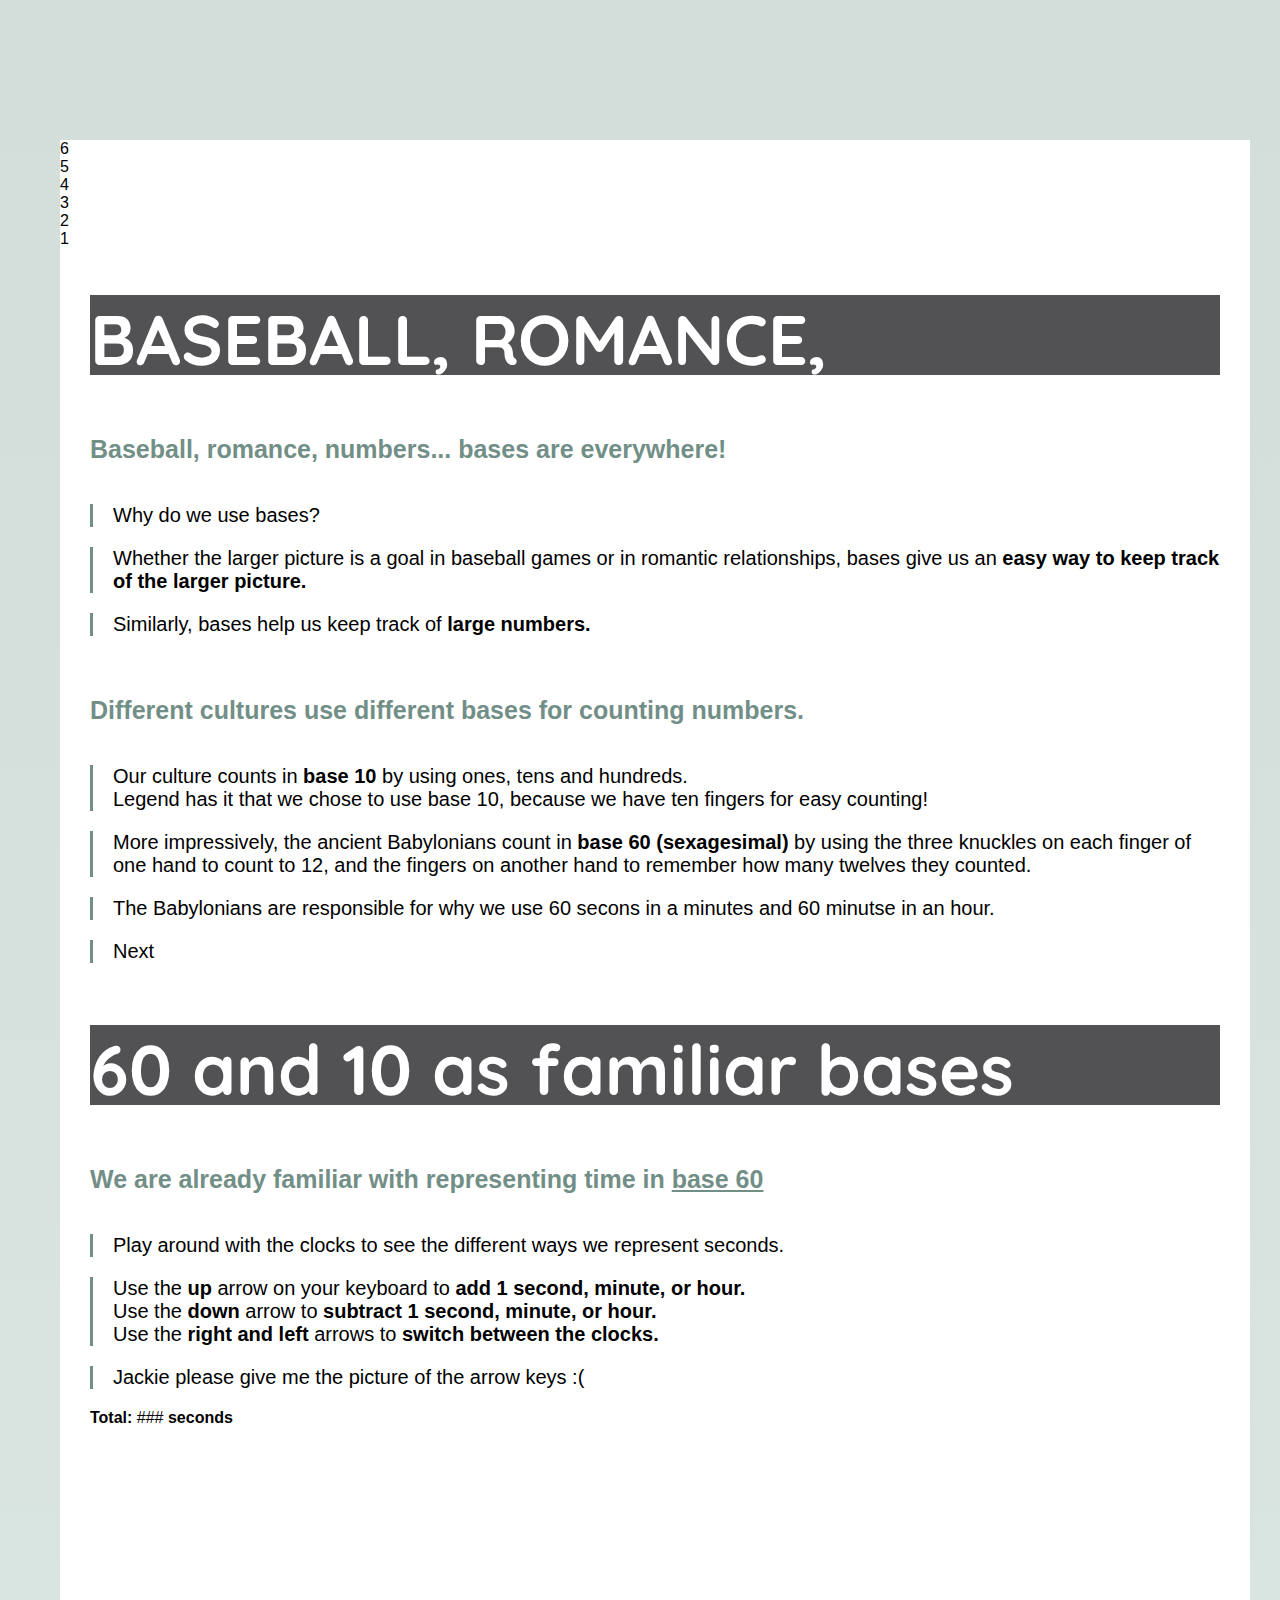
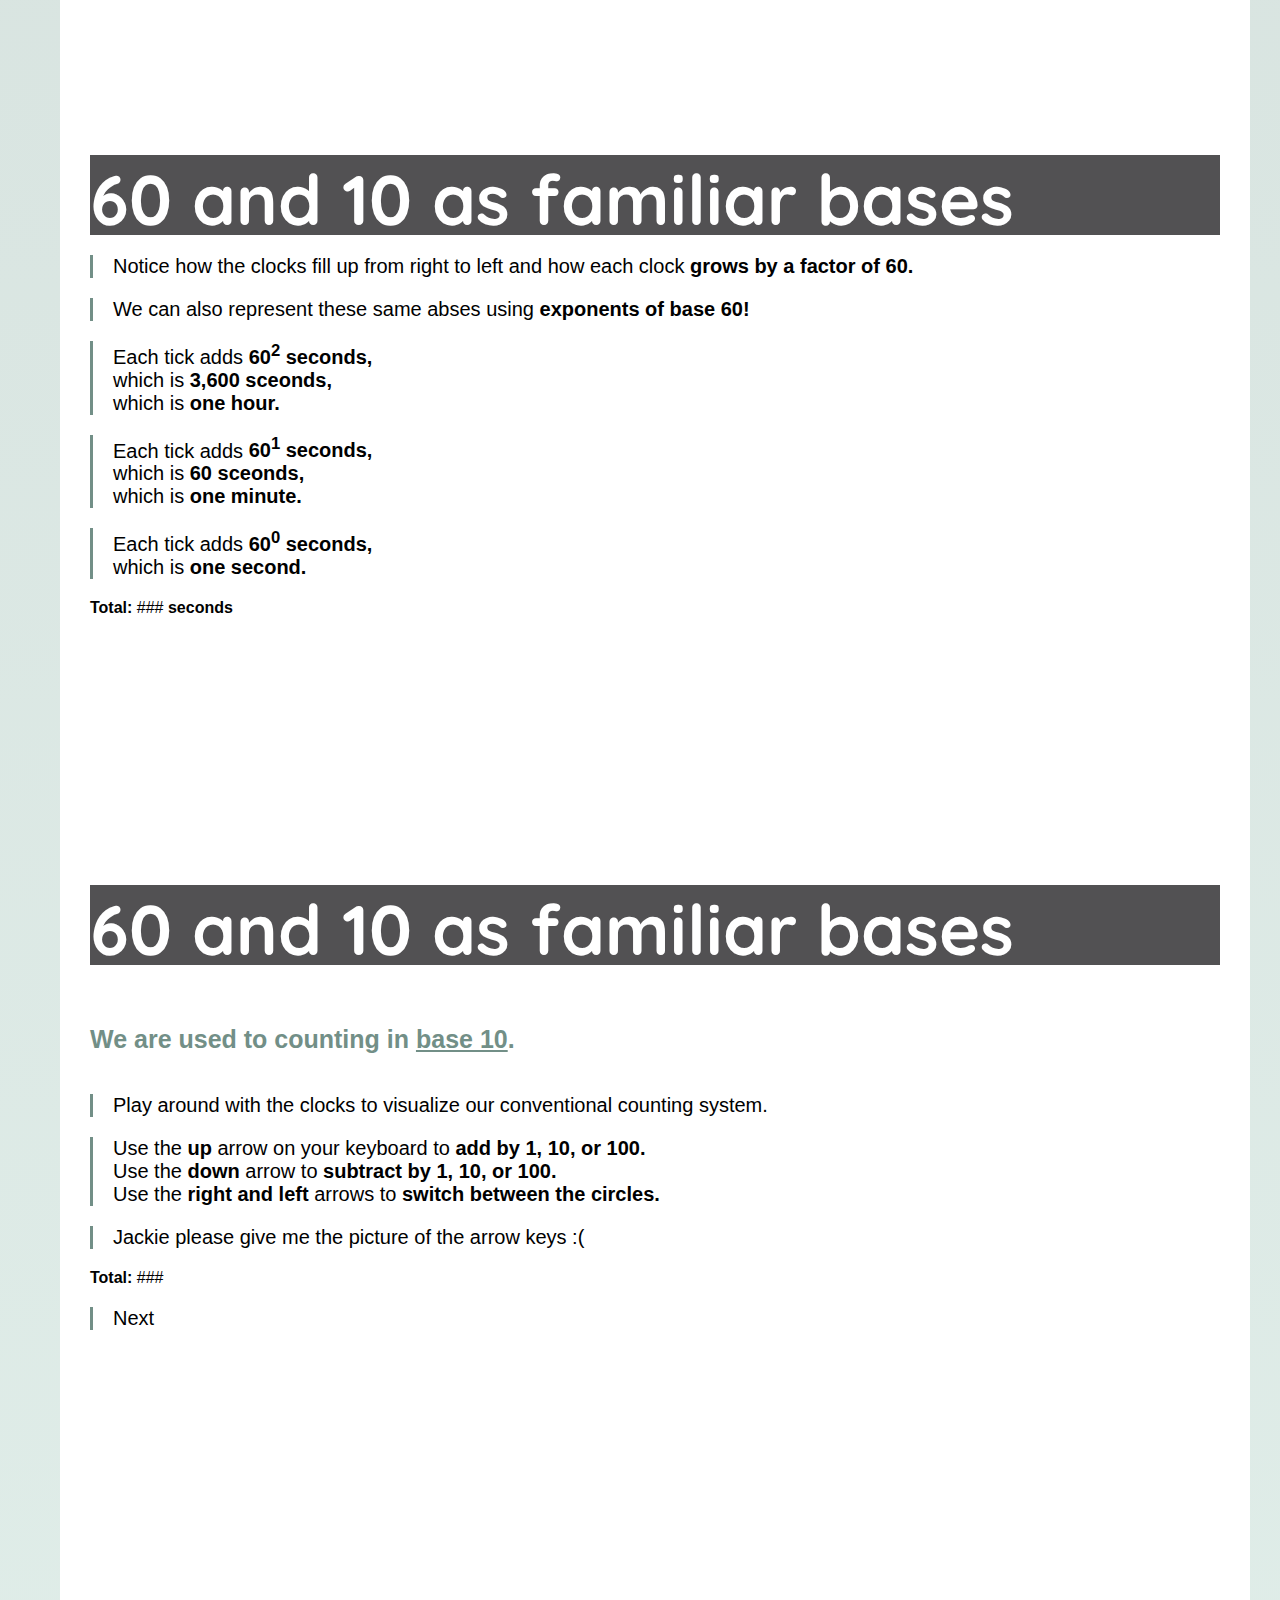
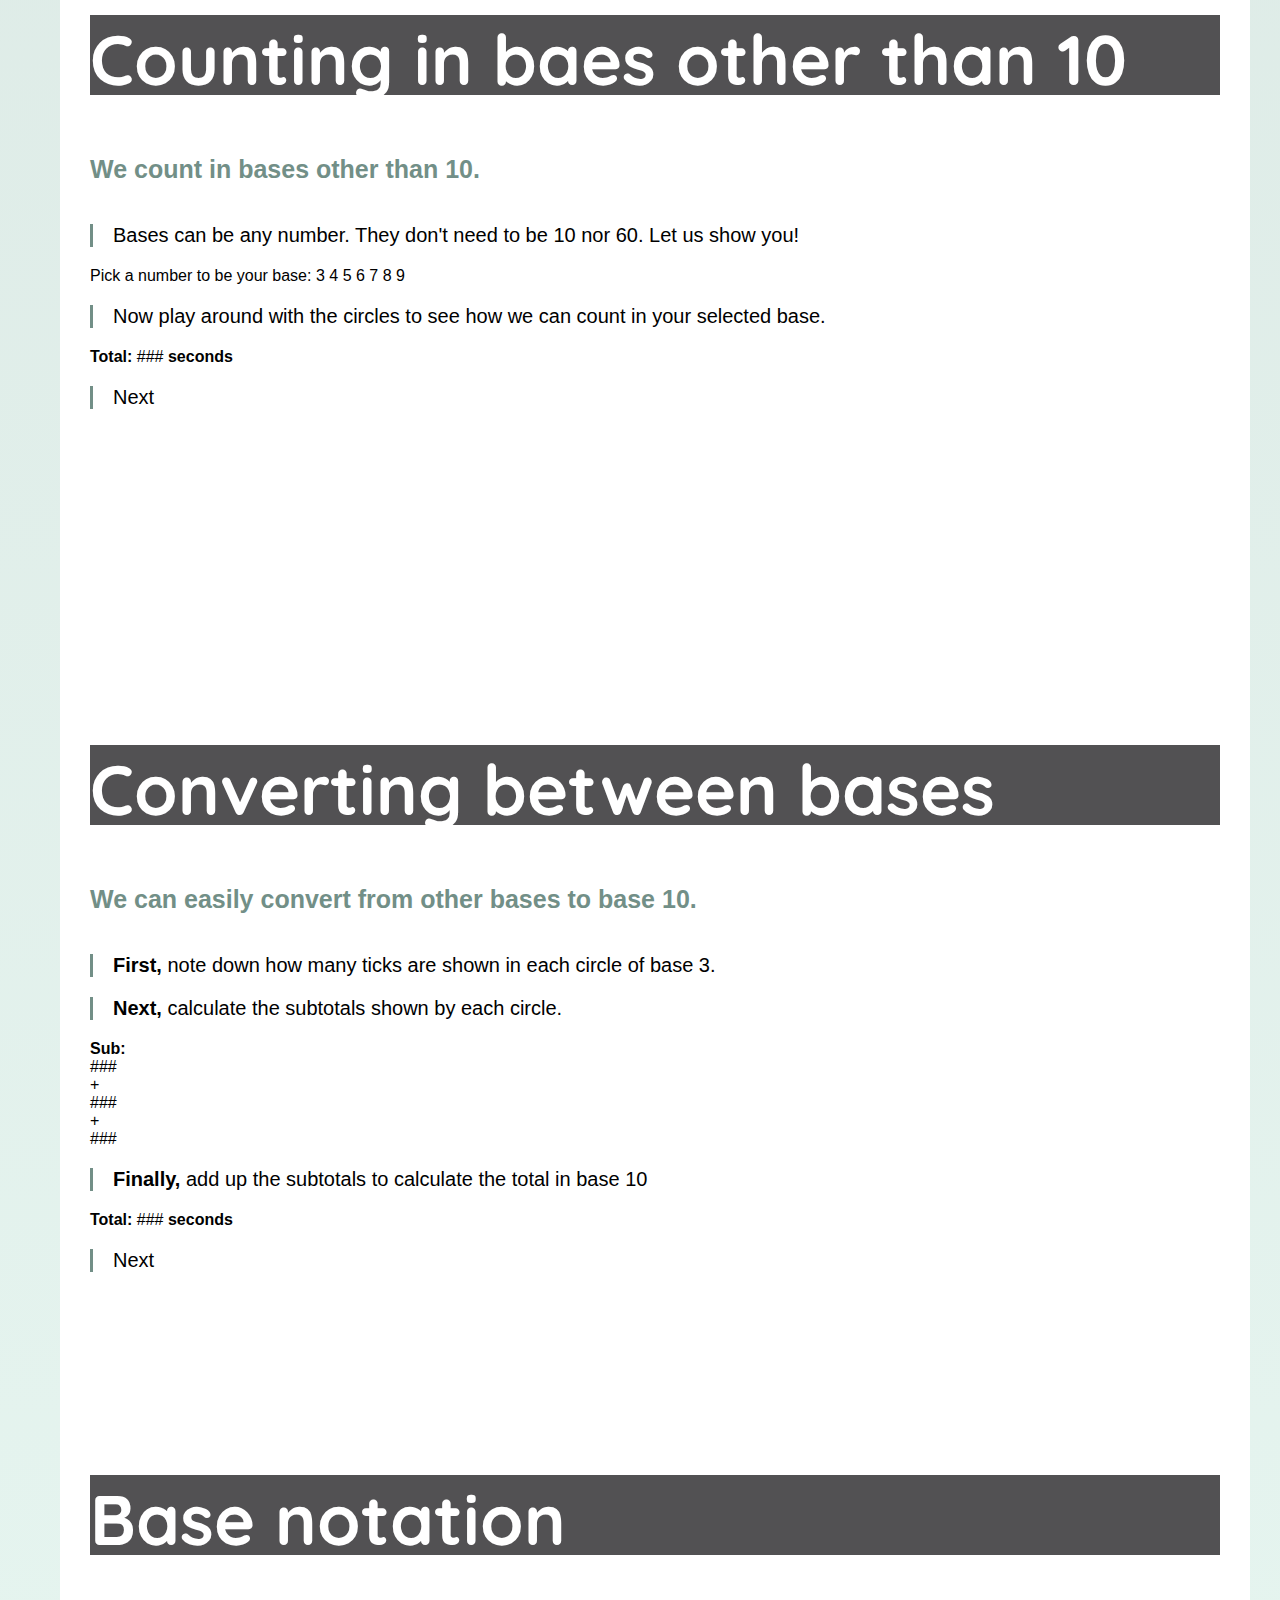
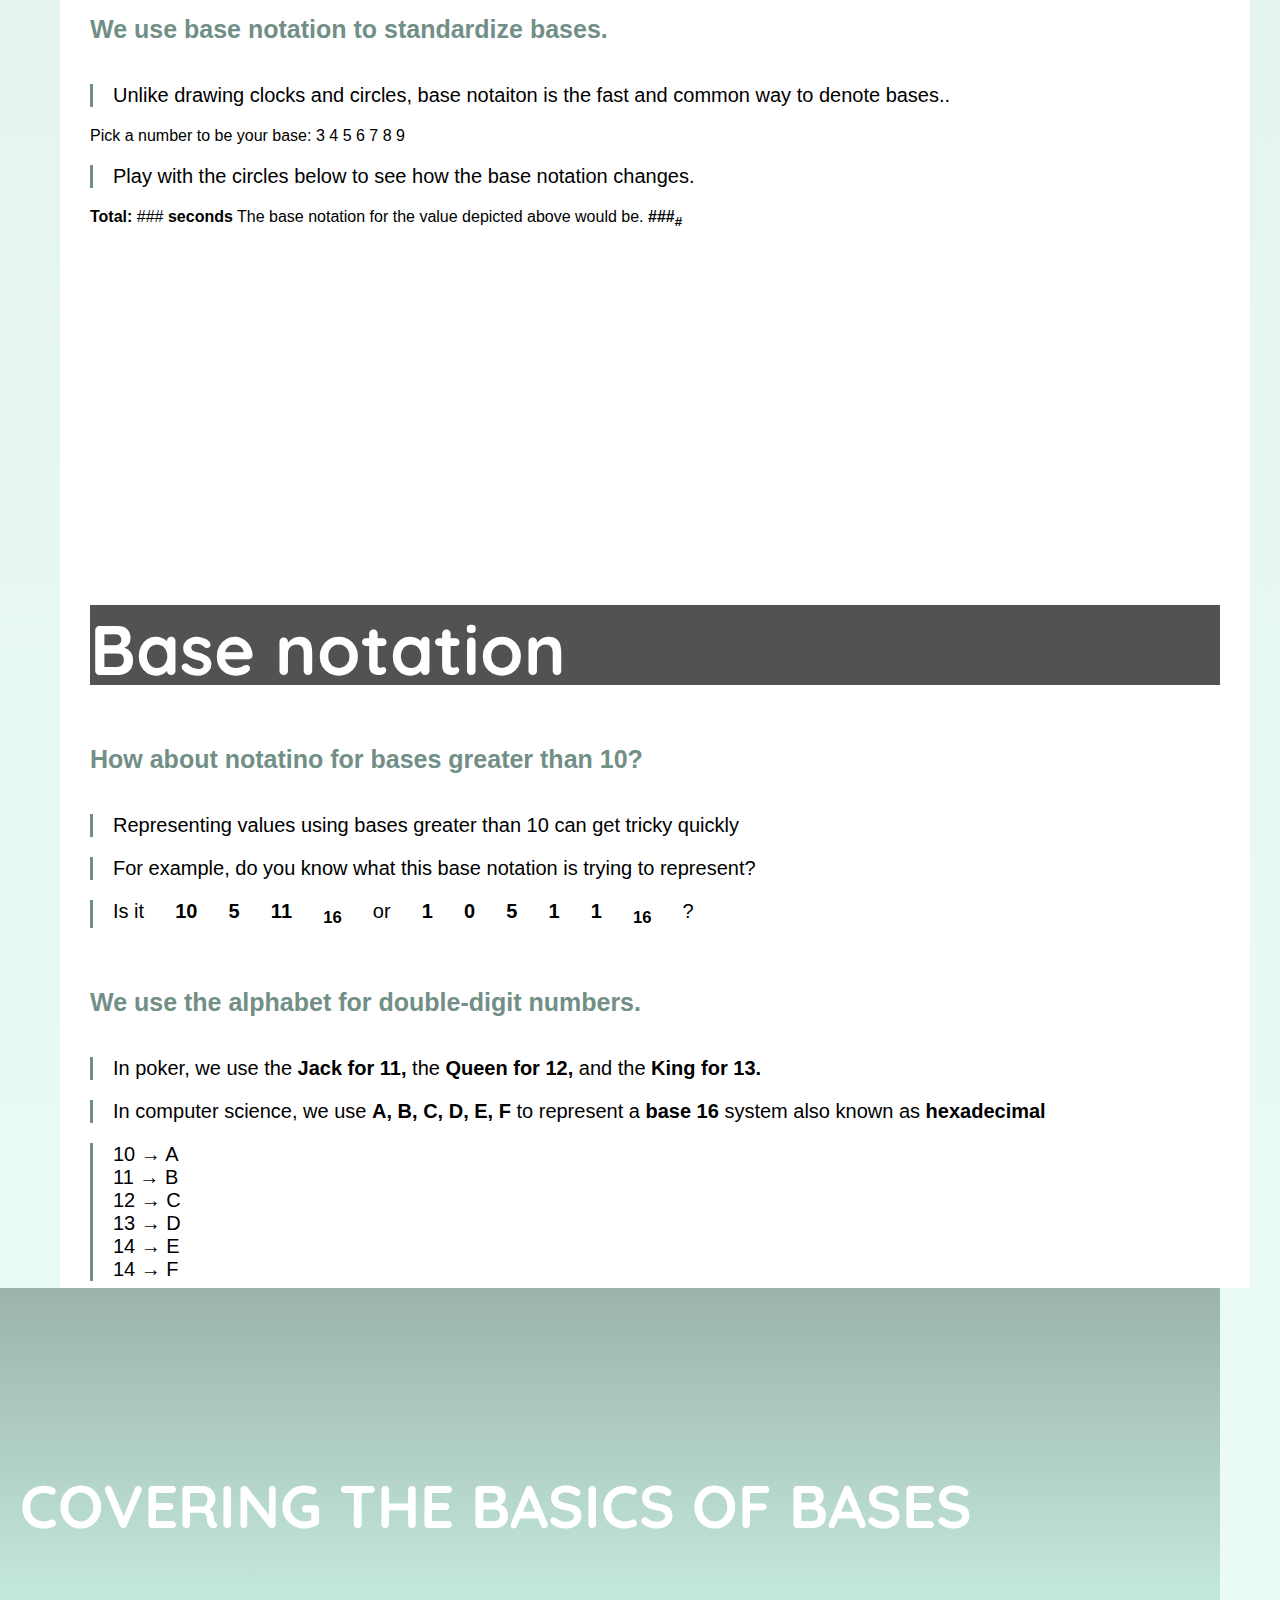
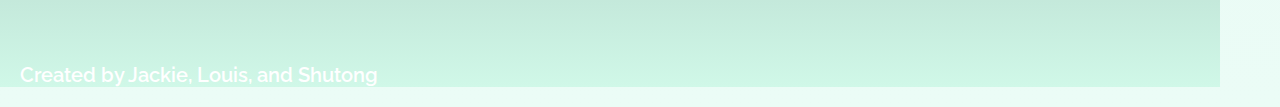
==== commit c11ff876: "change margins for index-0.html" ====
--- a/index.html
+++ b/index.html
@@ -31,7 +31,7 @@
                     </div>
                     <div class="subsection" id="0-0">
                         <div class="section-header text-center">
-                            <h1>Baseball, romance, numbers...</h1>
+                            <h1>BASEBALL, ROMANCE, NUMBERS...</h1>
                         </div>
                         <div class="section-content">
                             <h2>Baseball, romance, numbers... bases are everywhere!</h2>
--- a/index.css
+++ b/index.css
@@ -1,3 +1,7 @@
+.top-navigation {
+
+}
+
 .rightcol {
   /* position: fixed;
    top: 0%;
@@ -10,8 +14,13 @@
    position: relative;
    top: 0%;
    left: 50%;  */
-   overflow-y: scroll;
+   overflow: hidden;
    height: 100%;
+}
+
+.subsection {
+  overflow-y: scroll;
+  height: 700px;
 }
 
 .border-left {
@@ -33,15 +42,19 @@
 }
 
 .border-right h1 {
-   font-family: "Quicksand", Arial, Sans-serif;
-   font-size: 40px;
-   color: #FFFFFF;
+  font-family: "Quicksand", Arial, Sans-serif;
+  font-size: 60px;
+  color: #FFFFFF;
+  margin-left: 20px;
 }
 
 .border-right h3 {
-   font-family: "Raleway", Arial, Sans-serif;
-   font-size: 20px;
-   color: #FFFFFF;
+  font-family: "Raleway", Arial, Sans-serif;
+  font-weight: 600;
+  font-size: 20px;
+  color: #FFFFFF;
+  margin-left: 20px;
+  margin-top: 120px;
 }
 
 .section-header {
@@ -49,20 +62,28 @@
    font-family: "Quicksand", Arial, Sans-serif;
    font-size: 35px;
    color: #FFFFFF;
+   height: 80px;
 }
 
 .subsection h2 {
    font-family: "Open-Sans", Arial, Sans-serif;
-   font-size: 35px;
+   font-size: 25px;
    color: #728F87;
+   margin-top: 60px;
+   margin-bottom: 40px;
+   font-weight: 600;
 }
 
 .subsection p {
-   font-family: "Open-Sans", Arial, Sans-serif;
-   font-size: 20px;
+  font-family: "Open-Sans", Arial, Sans-serif;
+  font-size: 20px;
+  border-left: solid #728F87;
+  padding-left: 20px;
 }
 
 .subsection {
+  padding: 30px;
+  padding-top: 0px;
 }
 
 body {
@@ -81,10 +102,27 @@
     background: linear-gradient(#D3DDDA, #EBFCF6); /* Standard syntax (must be last) */
 }
 
-body {
-  width: 100%;
+.top-navigation .row{
+  background: transparent;
 }
 
 h3 {
   margin-top: 40px;
+}
+
+.title {
+  position: relative;
+  top: 50%;
+  transform: translateY(-50%);
+}
+
+#progress-link {
+  font-family: "Raleway", Arial, Sans-serif;
+  font-weight: 600;
+  font-size: 20px;
+  margin-left: 20px;
+  margin-top: 20px;
+}
+#progress-link a {
+  color: #2ec186;
 }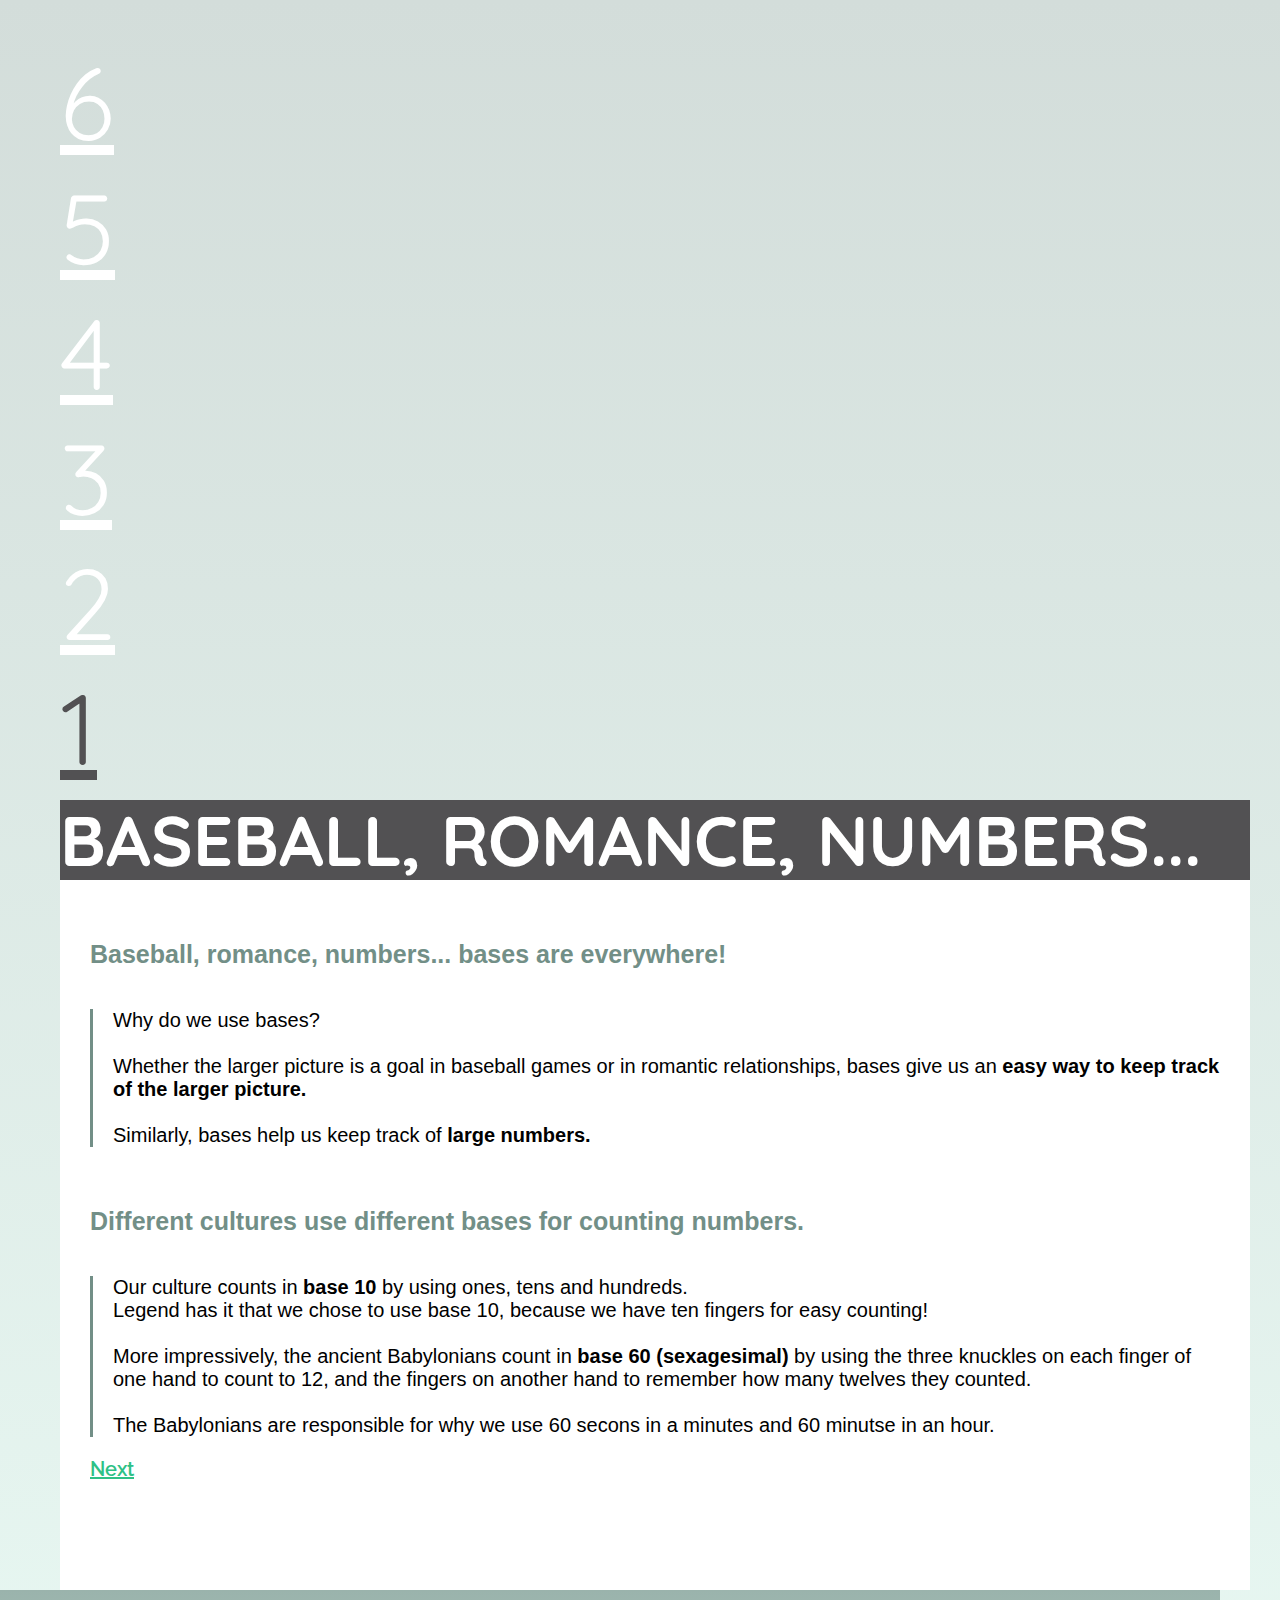
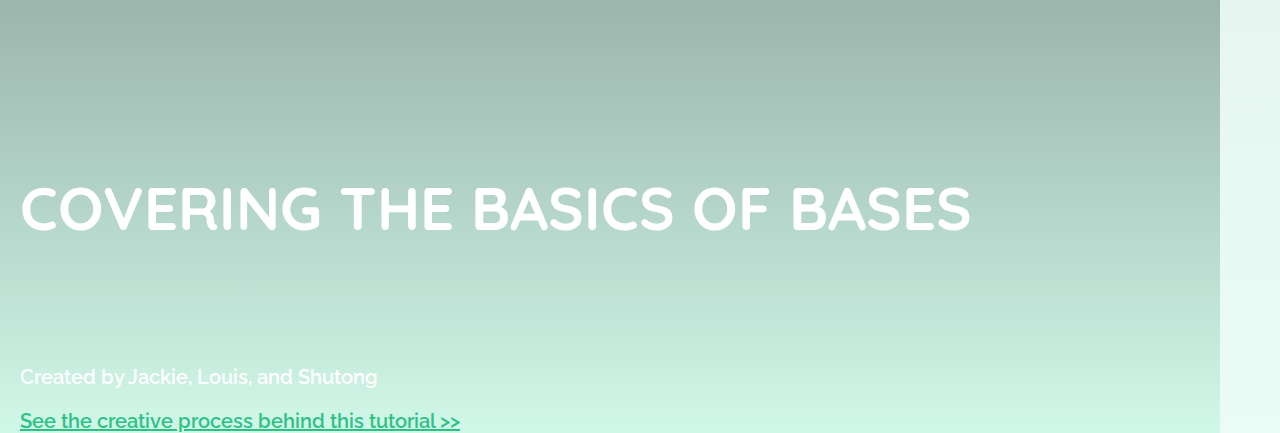
==== commit baaa0699: "change file name" ====
--- a/index.html
+++ b/index.html
@@ -12,6 +12,7 @@
 <link rel="stylesheet" type="text/css" href="https://fonts.googleapis.com/css?family=Open+Sans" />
 <script src="https://d3js.org/d3.v4.min.js"></script>
 <script src="input.js"></script>
+<script src="http://ajax.googleapis.com/ajax/libs/jquery/1.7.1/jquery.min.js" type="text/javascript"></script>
 </head>
 
 <body>
@@ -19,303 +20,32 @@
         <span class="row">
             <div id="content" class="col-md-8 leftcol">
                 <div class="border-left">
-                    <div class="top-navigation">
+                    <div class="top-navigation text-center">
                         <span class="row">
-                            <div class="col-md-2">6</div>
-                            <div class="col-md-2">5</div>
-                            <div class="col-md-2">4</div>
-                            <div class="col-md-2">3</div>
-                            <div class="col-md-2">2</div>
-                            <div class="col-md-2">1</div>
+                            <div class="col-md-2"><a href="./index-5.html">6</a></div>
+                            <div class="col-md-2"><a href="./index-4.html">5</a></div>
+                            <div class="col-md-2"><a href="./index-3.html">4</a></div>
+                            <div class="col-md-2"><a href="./index-2.html">3</a></div>
+                            <div class="col-md-2"><a href="./index-1.html">2</a></div>
+                            <div class="col-md-2 selected"><a href="./index.html">1</a></div>
                         </span>
                     </div>
+                    <div class="section-header text-center">
+                        <h1 class="title">BASEBALL, ROMANCE, NUMBERS...</h1>
+                    </div>
                     <div class="subsection" id="0-0">
-                        <div class="section-header text-center">
-                            <h1>BASEBALL, ROMANCE, NUMBERS...</h1>
+                        <div class="section-content intro">
+                            <h2>Baseball, romance, numbers... bases are everywhere!</h2>
+                            <p>Why do we use bases?<br/><br/>
+                            Whether the larger picture is a goal in baseball games or in romantic relationships, bases give us an <b>easy way to keep track of the larger picture.</b><br/><br/>
+                            Similarly, bases help us keep track of <b>large numbers.</b></p>
+                            <h2>Different cultures use different bases for counting numbers.</h2>
+                            <p>Our culture counts in <b>base 10</b> by using ones, tens and hundreds.<br/>Legend has it that we chose to use base 10, because we have ten fingers for easy counting!<br/><br/>
+                            More impressively, the ancient Babylonians count in <b>base 60 (sexagesimal)</b> by using the three knuckles on each finger of one hand to count to 12, and the fingers on another hand to remember how many twelves they counted.<br/><br/>
+                            The Babylonians are responsible for why we use 60 secons in a minutes and 60 minutse in an hour.</p>
                         </div>
-                        <div class="section-content">
-                            <h2>Baseball, romance, numbers... bases are everywhere!</h2>
-                            <p>Why do we use bases?</p>
-                            <p>Whether the larger picture is a goal in baseball games or in romantic relationships, bases give us an <b>easy way to keep track of the larger picture.</b>
-                            <p>Similarly, bases help us keep track of <b>large numbers.</b></p>
-                            <h2>Different cultures use different bases for counting numbers.</h2>
-                            <p>Our culture counts in <b>base 10</b> by using ones, tens and hundreds.<br/>Legend has it that we chose to use base 10, because we have ten fingers for easy counting!</p>
-                            <p>More impressively, the ancient Babylonians count in <b>base 60 (sexagesimal)</b> by using the three knuckles on each finger of one hand to count to 12, and the fingers on another hand to remember how many twelves they counted.</p>
-                            <p>The Babylonians are responsible for why we use 60 secons in a minutes and 60 minutse in an hour.</p>
-                        </div>
-                        <div class="section-footer">
-                            <p class="text-center">Next</p>
-                        </div>
-                    </div>
-                    <div class="subsection" id="1-0">
-                        <div class="section-header text-center">
-                            <h1>60 and 10 as familiar bases</h1>
-                        </div>
-                        <div class="section-content">
-                            <h2>We are already familiar with representing time in <u>base 60</u></h2>
-                            <div class="clock" id="clock-1-0">
-                                <div class="row">
-                                    <div class="col-md-4" id="clock0">
-                                    </div>
-                                    <div class="col-md-4" id="clock1">
-                                    </div>
-                                    <div class="col-md-4" id="clock2">
-                                    </div>
-                                </div>
-                            </div>
-                            <div class="instructions">
-                                <span class="row">
-                                    <div class="col-md-8">
-                                        <p>Play around with the clocks to see the different ways we represent seconds.</p>
-                                        <p>Use the <b>up</b> arrow on your keyboard to <b>add 1 second, minute, or hour.</b>
-                                        <br/>
-                                        Use the <b>down</b> arrow to <b>subtract 1 second, minute, or hour.</b>
-                                        <br/>
-                                        Use the <b>right and left</b> arrows to <b>switch between the clocks.</b></p>
-                                    </div>
-                                    <div class="col-md-4">
-                                        <p>Jackie please give me the picture of the arrow keys :(</p>
-                                    </div>
-                                </span>
-                            </div>
-                            <div class="total">
-                                <span>
-                                    <b>Total:</b>
-                                    <span id="1-0-total">###</span>
-                                    <b>seconds</b>
-                                </span>
-                            </div>
-                        </div>    
-                    </div>
-                    <div class="subsection" id="1-1">
-                        <div class="section-header text-center">
-                            <h1>60 and 10 as familiar bases</h1>
-                        </div>
-                        <div class="section-content">
-                            <p>Notice how the clocks fill up from right to left and how each clock <b>grows by a factor of 60.</b></p>
-                            <p>We can also represent these same abses using <b>exponents of base 60!</b>
-                            <div class="clock" id="clock-1-1">
-                                <div class="row">
-                                    <div class="col-md-4" id="clock0">
-                                    </div>
-                                    <div class="col-md-4" id="clock1">
-                                    </div>
-                                    <div class="col-md-4" id="clock2">
-                                    </div>
-                                </div>
-                            </div>
-                            <span class="row">
-                                <div class="col-md-4">
-                                    <p>Each tick adds <b>60<sup>2</sup> seconds,</b><br/>
-                                    which is <b>3,600 sceonds,</b><br/>
-                                    which is <b>one hour.</b></p>
-                                </div>
-                                <div class="col-md-4">
-                                    <p>Each tick adds <b>60<sup>1</sup> seconds,</b><br/>
-                                    which is <b>60 sceonds,</b><br/>
-                                    which is <b>one minute.</b></p>
-                                </div>
-                                <div class="col-md-4">
-                                    <p>Each tick adds <b>60<sup>0</sup> seconds,</b><br/>
-                                    which is <b>one second.</b></p>
-                                </div>
-                            </span>
-                            <div class="total">
-                                <span>
-                                    <b>Total:</b>
-                                    <span id="1-1-total">###</span>
-                                    <b>seconds</b>
-                                </span>
-                            </div>
-                        </div>
-                    </div>
-                    <div class="subsection" id="1-2">
-                        <div class="section-header text-center">
-                            <h1>60 and 10 as familiar bases</h1>
-                        </div>
-                        <div class="section-content">
-                            <h2>We are used to counting in <u>base 10</u>.</h2>
-                            <div class="clock" id="clock-1-2">
-                                <div class="row">
-                                    <div class="col-md-4" id="clock3">
-                                    </div>
-                                    <div class="col-md-4" id="clock4">
-                                    </div>
-                                    <div class="col-md-4" id="clock5">
-                                    </div>
-                                </div>
-                            </div>
-                            <div class="instructions">
-                                <span class="row">
-                                    <div class="col-md-8">
-                                        <p>Play around with the clocks to visualize our conventional counting system.</p>
-                                        <p>Use the <b>up</b> arrow on your keyboard to <b>add by 1, 10, or 100.</b>
-                                        <br/>
-                                        Use the <b>down</b> arrow to <b>subtract by 1, 10, or 100.</b>
-                                        <br/>
-                                        Use the <b>right and left</b> arrows to <b>switch between the circles.</b></p>
-                                    </div>
-                                    <div class="col-md-4">
-                                        <p>Jackie please give me the picture of the arrow keys :(</p>
-                                    </div>
-                                </span>
-                            </div>
-                            <div class="total">
-                                <span>
-                                    <b>Total:</b>
-                                    <span id="1-2-total">###</span>
-                                </span>
-                            </div>
-                            <div class="section-footer">
-                                <p class="text-center">Next</p>
-                            </div>
-                        </div>
-                    </div>
-                    <div class="subsection" id="2-0">
-                        <div class="section-header text-center">
-                            <h1>Counting in baes other than 10</h1>
-                        </div>
-                        <div class="section-content">
-                            <h2>We count in bases other than 10.</h2>
-                            <p>Bases can be any number. They don't need to be 10 nor 60. Let us show you!</p>
-                            <span class="base-selector">
-                                <span>Pick a number to be your base:</span>
-                                <span class="selected">3</span>
-                                <span>4</span>
-                                <span>5</span>
-                                <span>6</span>
-                                <span>7</span>
-                                <span>8</span>
-                                <span>9</span>
-                            </span>
-                            <p>Now play around with the circles to see how we can count in your selected base.</p>
-                            <div class="clock" id="clock-2-0">
-                                <div class="row">
-                                    <div class="col-md-4" id="clock6">
-                                    </div>
-                                    <div class="col-md-4" id="clock7">
-                                    </div>
-                                    <div class="col-md-4" id="clock8">
-                                    </div>
-                                </div>
-                            </div>
-                            <div class="total">
-                                <span>
-                                    <b>Total:</b>
-                                    <span id="2-0-total">###</span>
-                                    <b>seconds</b>
-                                </span>
-                            </div>
-                            <div class="section-footer">
-                                <p class="text-center">Next</p>
-                            </div>
-                        </div>
-                    </div>
-                    <div class="subsection" id="3-0">
-                        <div class="section-header text-center">
-                            <h1>Converting between bases</h1>
-                        </div>
-                        <div class="section-content">
-                            <h2>We can easily convert from other bases to base 10.</h2>
-                            <p><b>First,</b> note down how many ticks are shown in each circle of base 3.</p>
-                            <div class="clock" id="clock-3-0">
-                                <div class="row">
-                                    <div class="col-md-4" id="clock6">
-                                    </div>
-                                    <div class="col-md-4" id="clock7">
-                                    </div>
-                                    <div class="col-md-4" id="clock8">
-                                    </div>
-                                </div>
-                            </div>
-                            <p><b>Next,</b> calculate the subtotals shown by each circle.</b></p>
-                            <span class="row">
-                                <div class="col-md-1"><b>Sub:</b></div>
-                                <div class="col-md-3" id="sub-3-0-second">###</div>
-                                <div class="col-md-1">+</div>
-                                <div class="col-md-3" id="sub-3-0-fist">###</div>
-                                <div class="col-md-1">+</div>
-                                <div class="col-md-3" id="sub-3-0-unit">###</div>
-                            </span>
-                            <p><b>Finally,</b> add up the subtotals to calculate the total in base 10</p>
-                            <div class="total">
-                                <span>
-                                    <b>Total:</b>
-                                    <span id="3-0-total">###</span>
-                                    <b>seconds</b>
-                                </span>
-                            </div>
-                            <div class="section-footer">
-                                <p class="text-center">Next</p>
-                            </div>
-                        </div>
-                    </div>
-                    <div class="subsection" id="4-0">
-                        <div class="section-header text-center">
-                            <h1>Base notation</h1>
-                        </div>
-                        <div class="section-content">
-                            <h2>We use base notation to standardize bases.</h2>
-                            <p>Unlike drawing clocks and circles, base notaiton is the fast and common way to denote bases..</p>
-                            <span class="base-selector">
-                                <span>Pick a number to be your base:</span>
-                                <span class="selected">3</span>
-                                <span>4</span>
-                                <span>5</span>
-                                <span>6</span>
-                                <span>7</span>
-                                <span>8</span>
-                                <span>9</span>
-                            </span>
-                            <p>Play with the circles below to see how the base notation changes.</p>
-                        </div>
-                        <div class="clock" id="clock-5-0">
-                            <div class="row">
-                                <div class="col-md-4" id="clock9">
-                                </div>
-                                <div class="col-md-4" id="clock10">
-                                </div>
-                                <div class="col-md-4" id="clock11">
-                                </div>
-                            </div>
-                        </div>
-                        <div class="total">
-                            <span>
-                                <b>Total:</b>
-                                <span id="4-0-total">###</span>
-                                <b>seconds</b>
-                            </span>
-                            <span class="text-right">
-                                The base notation for the value depicted above would be.
-                                <span id="4-0-notation"><b>###<sub id="4-0-base">#</sub></b></span>
-                            </span> 
-                        </div>
-                    </div>
-                    <div class="subsection" id="4-1">
-                        <div class="section-header text-center">
-                            <h1>Base notation</h1>
-                        </div>
-                        <div class="section-content">
-                            <h2>How about notatino for bases greater than 10?</h2>
-                            <p>Representing values using bases greater than 10 can get tricky quickly</p>
-                            <p>For example, do you know what this base notation is trying to represent?</p>
-                            <p class="text-center">
-                                Is it &emsp; <b>10</b> &emsp; <b>5</b> &emsp; <b>11</b> &emsp; <sub><b>16</b></sub> &emsp; or &emsp; <b>1</b> &emsp; <b>0</b> &emsp; <b>5</b> &emsp; <b>1</b> &emsp; <b>1</b> &emsp; <sub><b>16</b></sub> &emsp; ?
-                            </p>
-                            <h2>We use the alphabet for double-digit numbers.</h2>
-                            <p>In poker, we use the <b>Jack for 11,</b> the <b>Queen for 12,</b> and the <b>King for 13.</b></p>
-                            <p>In computer science, we use <b>A, B, C, D, E, F</b> to represent a <b>base 16</b> system also known as <b>hexadecimal</b></p>
-                            <p class="text-center">
-                                10 → A<br/>
-                                11 → B<br/>
-                                12 → C<br/>
-                                13 → D<br/>
-                                14 → E<br/>
-                                14 → F<br/>
-                            </p>
-                            <div class="section-footer">
-                                <p class="text-center">Next</p>
-                            </div>
+                        <div class="section-footer text-center">
+                            <a href="./index-1.html">Next</a>
                         </div>
                     </div>
                 </div>
@@ -324,6 +54,7 @@
                 <div class="border-right">
                     <h1>COVERING THE BASICS OF BASES</h1>
                     <h3>Created by Jackie, Louis, and Shutong</h3>
+                    <div id="progress-link"><a  href="progress.html">See the creative process behind this tutorial >> </a></div>
                 </div>
             </div>
         </span>
--- a/index.css
+++ b/index.css
@@ -1,7 +1,3 @@
-.top-navigation {
-
-}
-
 .rightcol {
   /* position: fixed;
    top: 0%;
@@ -15,19 +11,21 @@
    top: 0%;
    left: 50%;  */
    overflow: hidden;
-   height: 100%;
 }
 
 .subsection {
   overflow-y: scroll;
-  height: 700px;
+  height: calc( 100vh - 220px );
+  height: -o-calc( 100vh - 220px ); /* opera */
+  height: -webkit-calc( 100vh - 220px ); /* google, safari */
+  height: -moz-calc( 100vh - 220px ); /* firefox */
 }
 
 .border-left {
-   margin-top: 140px;
-   margin-left: 60px;
-   margin-right: 30px;
-   background: white;
+  margin-top: 40px;
+  margin-left: 60px;
+  margin-right: 30px;
+  height: 100%;
 }
 
 .border-right {
@@ -65,6 +63,17 @@
    height: 80px;
 }
 
+.section-footer {
+  font-family: "Raleway", Arial, Sans-serif;
+  font-size: 20px;
+  color: #2EC186;
+  font-weight: 600;
+}
+
+.section-footer a {
+  color: #2EC186;
+}
+
 .subsection h2 {
    font-family: "Open-Sans", Arial, Sans-serif;
    font-size: 25px;
@@ -77,24 +86,31 @@
 .subsection p {
   font-family: "Open-Sans", Arial, Sans-serif;
   font-size: 20px;
+  padding-left: 20px;
+}
+
+.intro p {
+  margin-top: 20px;
   border-left: solid #728F87;
-  padding-left: 20px;
 }
 
 .subsection {
   padding: 30px;
   padding-top: 0px;
-}
-
-body {
-   width: 100%;
-   margin: 0;
-   height: 100%;
+  background-color: white;
+}
+
+body, html {
+  width: 100%;
+  margin: 0;
+  height: 100%;
+  margin: 0;
+  padding: 0;
 }
 
 .main {
     width: 100%;
-    min-height: 100vh;
+    min-height: 100%;
     background: white; /* For browsers that do not support gradients */
     background: -webkit-linear-gradient(#D3DDDA, #EBFCF6); /* For Safari 5.1 to 6.0 */
     background: -o-linear-gradient(#D3DDDA, #EBFCF6); /* For Opera 11.1 to 12.0 */
@@ -102,8 +118,35 @@
     background: linear-gradient(#D3DDDA, #EBFCF6); /* Standard syntax (must be last) */
 }
 
-.top-navigation .row{
-  background: transparent;
+.top-navigation {
+  font-family: "Quicksand", Arial, Sans-serif;
+  font-size: 100px;
+  color: #FFFFFF;  
+  margin-bottom: -37px;
+}
+
+.top-navigation a {
+  color: #FFFFFF;
+}
+
+.top-navigation a:hover{
+  color: #525153;
+  text-decoration: none;
+}
+
+.top-navigation .selected a{
+  color: #525153;
+}
+
+html {
+  height: 100%;
+}
+body {
+  min-height: 100%;
+  width: 100%;
+  height: 100vh;
+  min-height: 100vh;
+  overflow: hidden;
 }
 
 h3 {
@@ -123,6 +166,50 @@
   margin-left: 20px;
   margin-top: 20px;
 }
+
 #progress-link a {
-  color: #2ec186;
+  color: #2EC186;
+}
+
+.divider {
+  border-top: solid 1px black;
+}
+
+.text1-1 p {
+  margin-top: 40px;
+  font-size: 15px;
+}
+
+.total {
+  margin: 20px;
+  margin-top: 60px;
+  margin-bottom: 100px;
+  font-family: "Open-Sans", Arial, Sans-serif;
+  font-weight: 600;
+  font-size: 20px; 
+}
+
+.right-descript {
+  float: right;
+}
+
+.center-descript {
+  margin:auto; 
+  display:table;
+  margin-top: 20px;
+}
+
+.base-selector span{
+  padding: 2px;
+  color: #2EC186;
+  border: solid 1px #FFFFFF;
+}
+
+.base-selector .selected, .base-selector span:hover {
+  padding: 2px;
+  border: solid 1px #2EC186;
+}
+
+.instructions {
+  background-color: #EBFCF6;
 }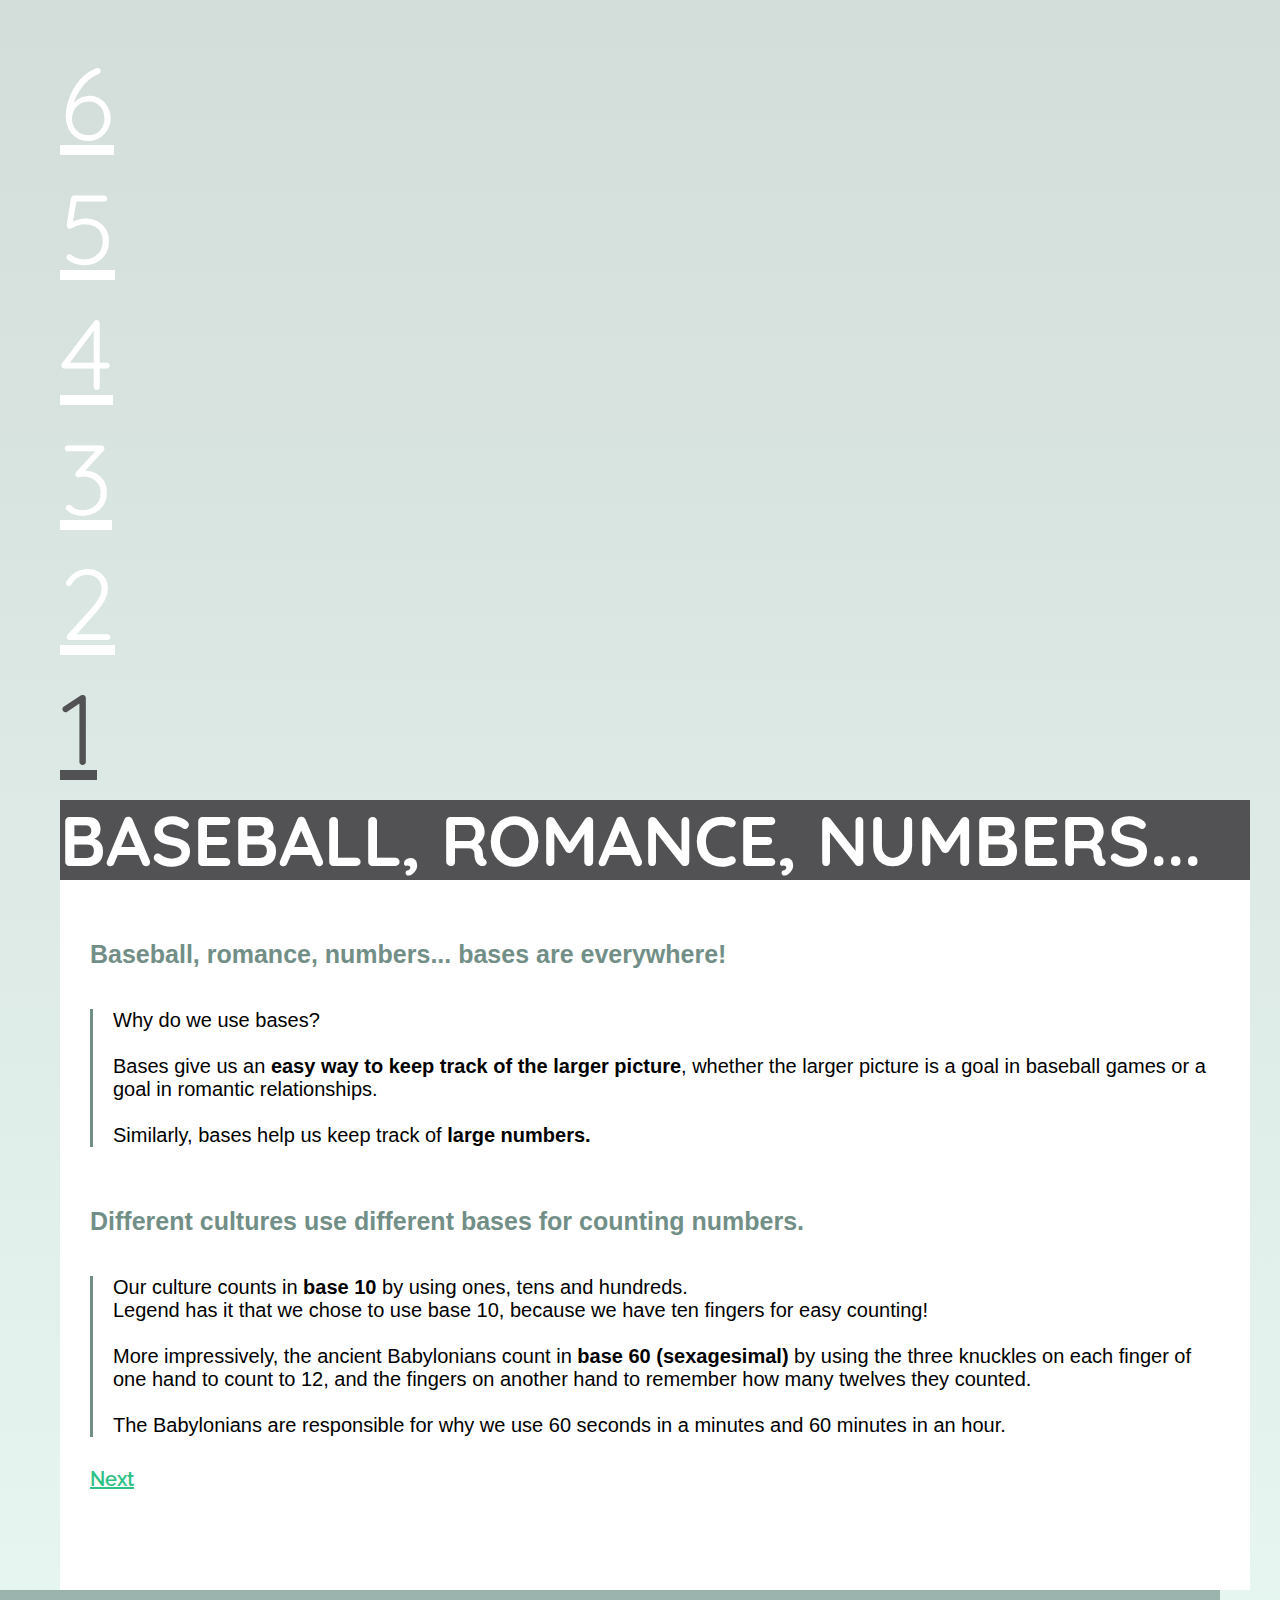
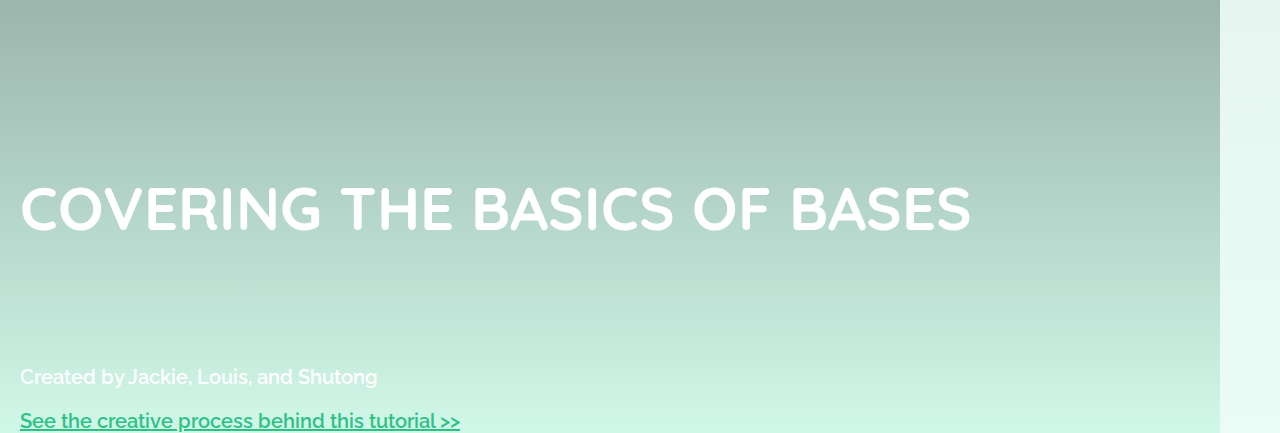
==== commit 26680732: "address changes" ====
--- a/index.html
+++ b/index.html
@@ -37,12 +37,12 @@
                         <div class="section-content intro">
                             <h2>Baseball, romance, numbers... bases are everywhere!</h2>
                             <p>Why do we use bases?<br/><br/>
-                            Whether the larger picture is a goal in baseball games or in romantic relationships, bases give us an <b>easy way to keep track of the larger picture.</b><br/><br/>
+                            Bases give us an <b>easy way to keep track of the larger picture</b>, whether the larger picture is a goal in baseball games or a goal in romantic relationships.<br/><br/>
                             Similarly, bases help us keep track of <b>large numbers.</b></p>
                             <h2>Different cultures use different bases for counting numbers.</h2>
                             <p>Our culture counts in <b>base 10</b> by using ones, tens and hundreds.<br/>Legend has it that we chose to use base 10, because we have ten fingers for easy counting!<br/><br/>
                             More impressively, the ancient Babylonians count in <b>base 60 (sexagesimal)</b> by using the three knuckles on each finger of one hand to count to 12, and the fingers on another hand to remember how many twelves they counted.<br/><br/>
-                            The Babylonians are responsible for why we use 60 secons in a minutes and 60 minutse in an hour.</p>
+                            The Babylonians are responsible for why we use 60 seconds in a minutes and 60 minutes in an hour.</p>
                         </div>
                         <div class="section-footer text-center">
                             <a href="./index-1.html">Next</a>
--- a/index.css
+++ b/index.css
@@ -68,6 +68,7 @@
   font-size: 20px;
   color: #2EC186;
   font-weight: 600;
+  margin-top: 30px;
 }
 
 .section-footer a {
@@ -212,4 +213,14 @@
 
 .instructions {
   background-color: #EBFCF6;
+}
+
+.instructions p{
+  font-size: 15px;
+}
+
+input {
+  padding: 4px;
+  border: solid 1px red;
+  width: 50px; 
 }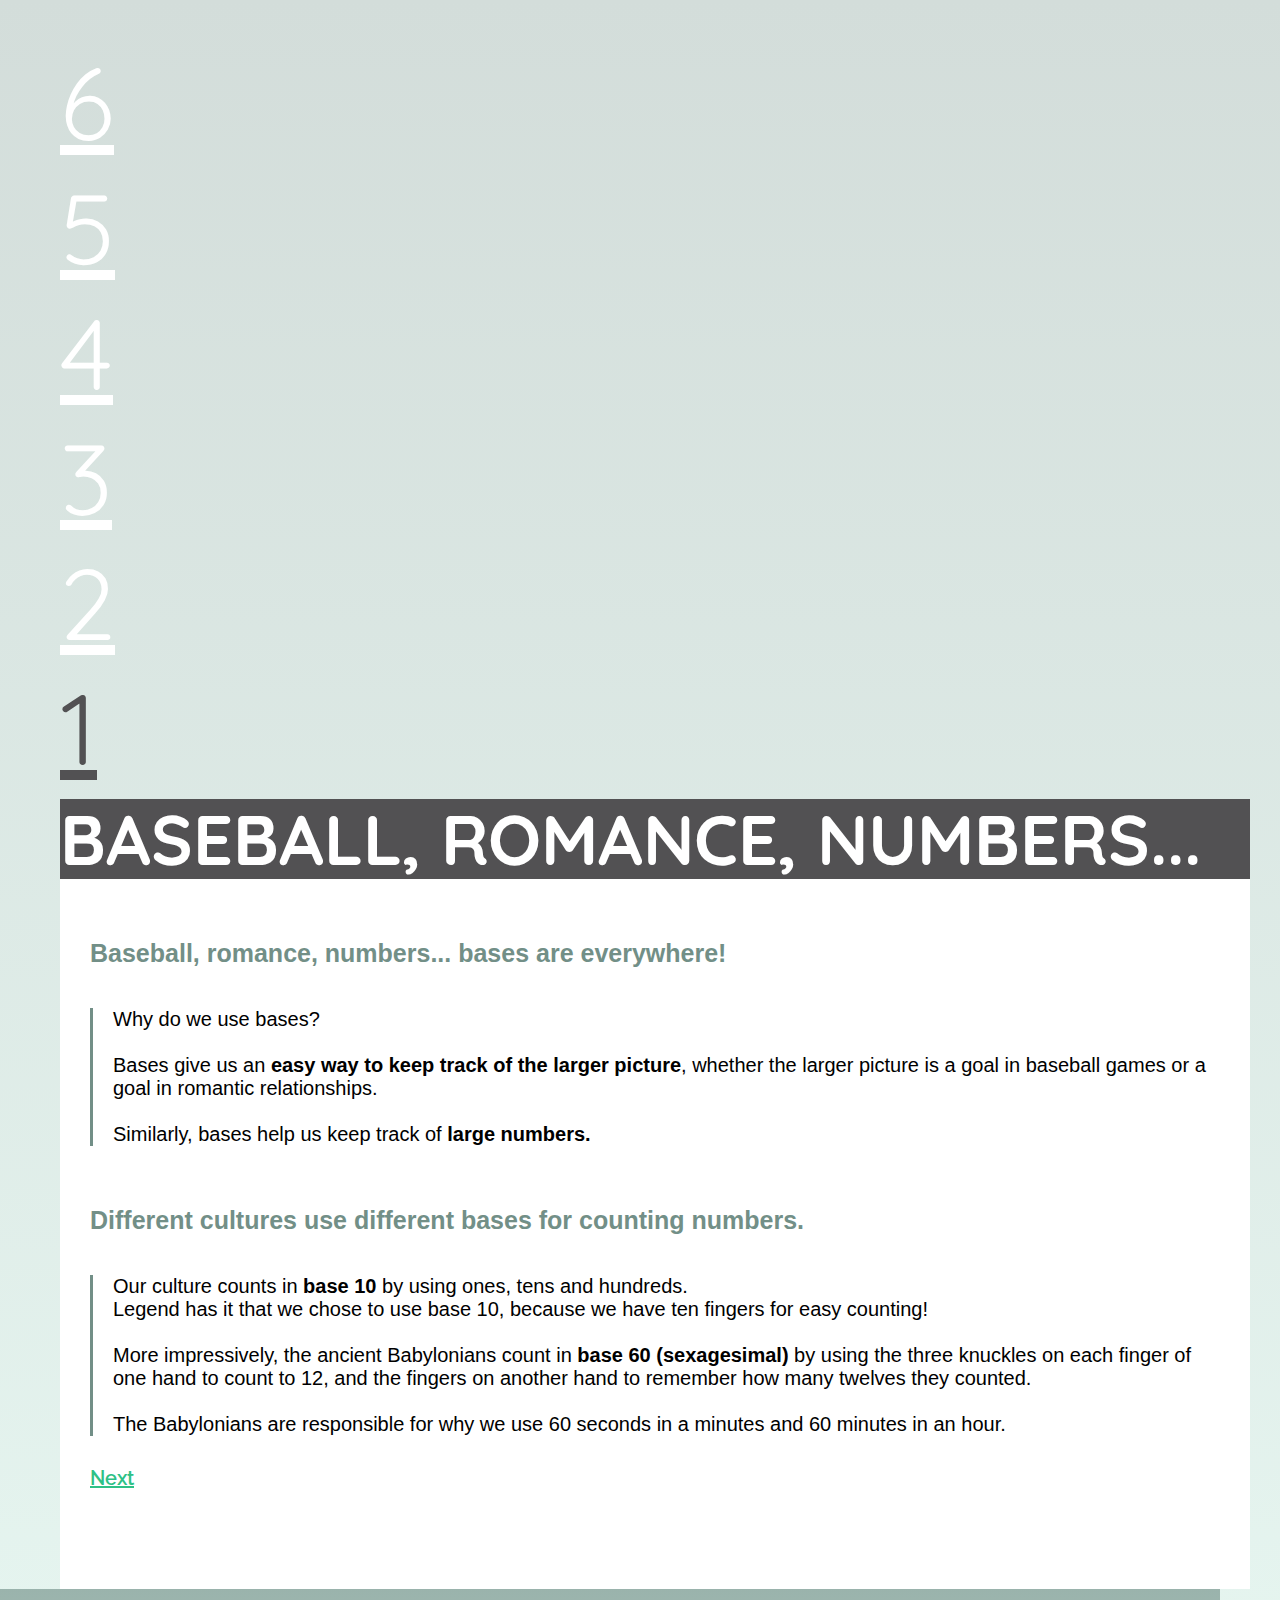
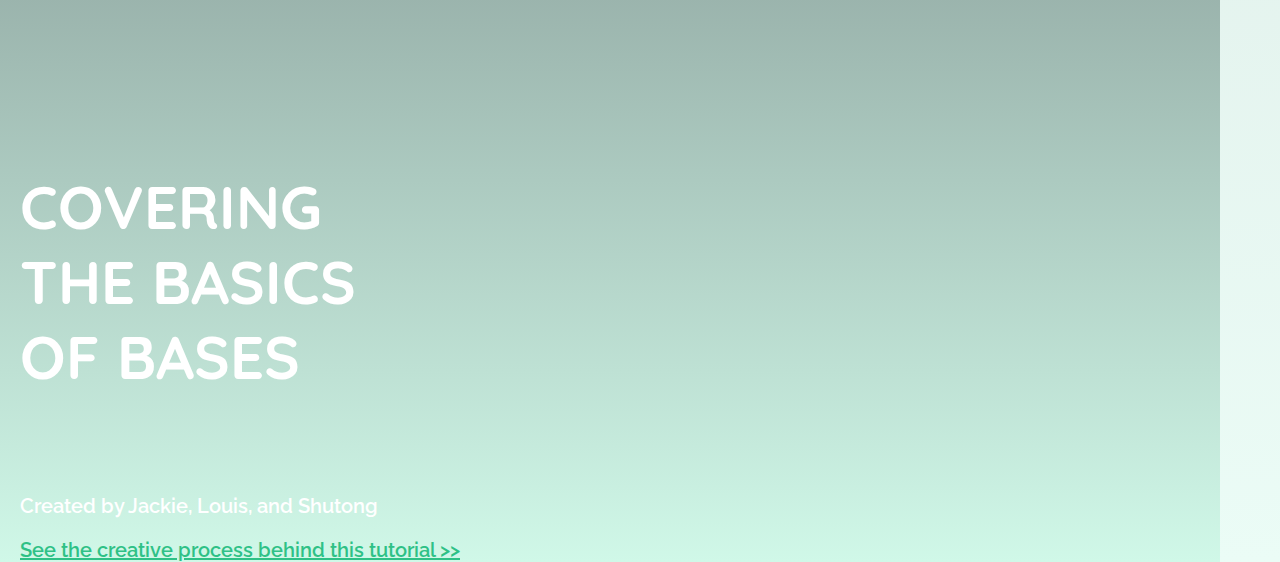
==== commit 30f31f4d: "content changes" ====
--- a/index.html
+++ b/index.html
@@ -52,7 +52,7 @@
             </div>
             <div id="navigation" class="col-md-4 rightcol">
                 <div class="border-right">
-                    <h1>COVERING THE BASICS OF BASES</h1>
+                    <h1>COVERING <br/>THE BASICS<br/> OF BASES</h1>
                     <h3>Created by Jackie, Louis, and Shutong</h3>
                     <div id="progress-link"><a  href="progress.html">See the creative process behind this tutorial >> </a></div>
                 </div>
--- a/index.css
+++ b/index.css
@@ -52,7 +52,7 @@
   font-size: 20px;
   color: #FFFFFF;
   margin-left: 20px;
-  margin-top: 120px;
+  margin-top: 100px;
 }
 
 .section-header {
@@ -61,6 +61,8 @@
    font-size: 35px;
    color: #FFFFFF;
    height: 80px;
+   z-index: 1;
+   position:relative;
 }
 
 .section-footer {
@@ -123,7 +125,8 @@
   font-family: "Quicksand", Arial, Sans-serif;
   font-size: 100px;
   color: #FFFFFF;  
-  margin-bottom: -37px;
+  margin-bottom: -38px;
+  position:relative;
 }
 
 .top-navigation a {
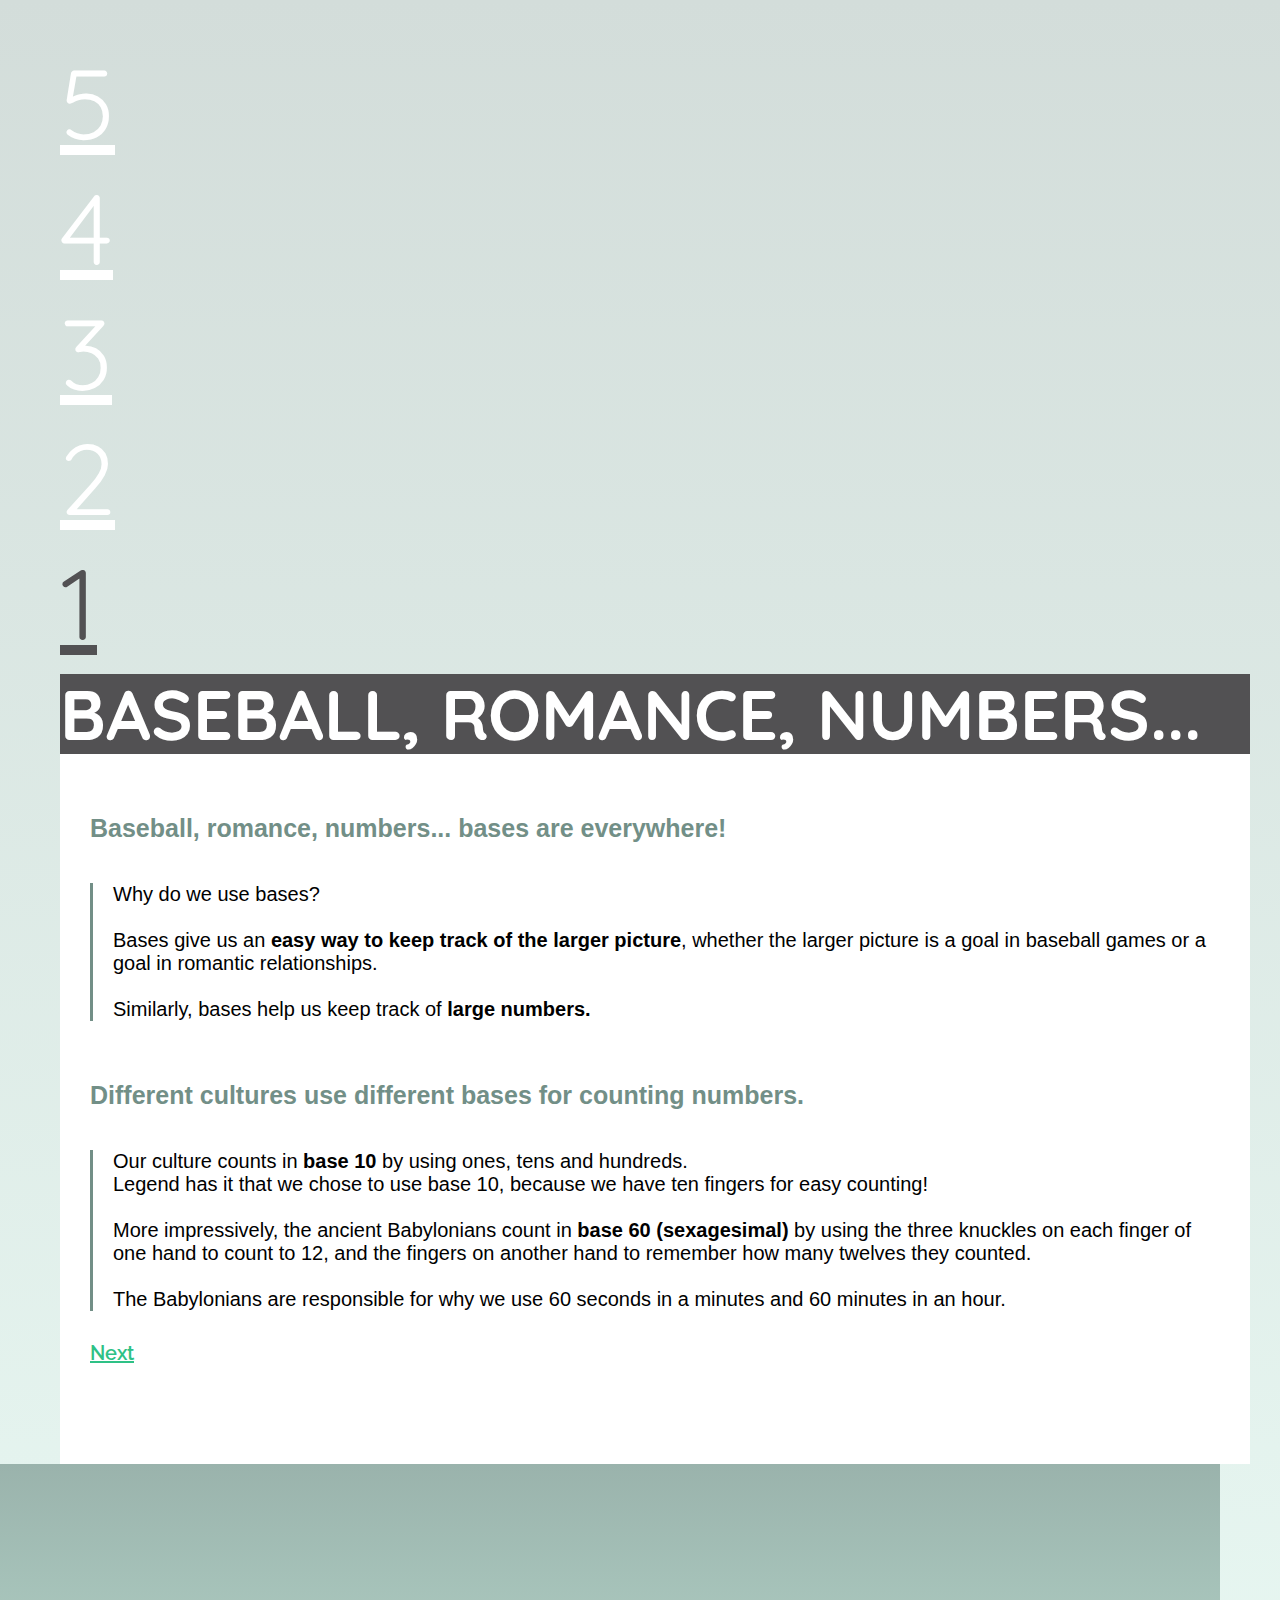
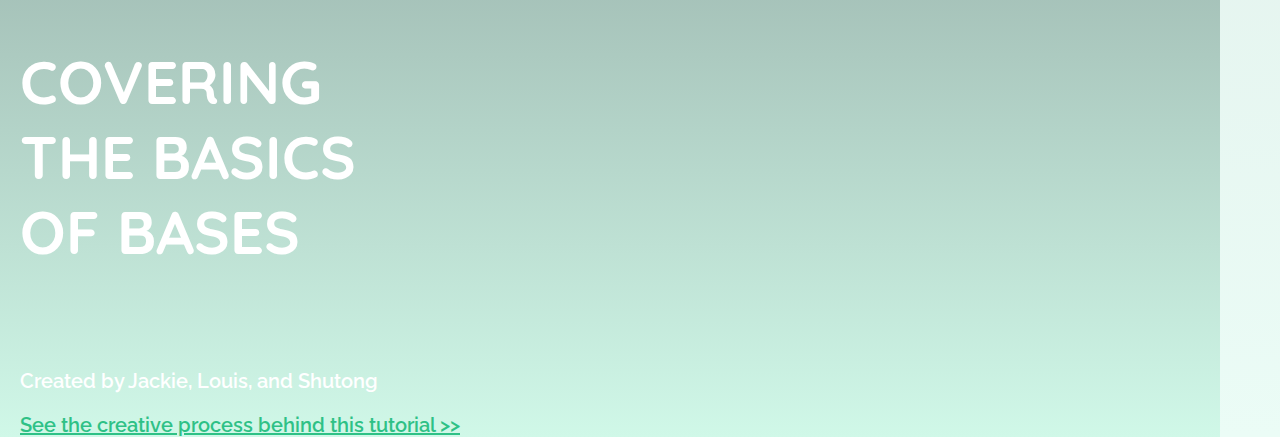
==== commit b50ff1f3: "Removed the 6" ====
--- a/index.html
+++ b/index.html
@@ -22,8 +22,7 @@
                 <div class="border-left">
                     <div class="top-navigation text-center">
                         <span class="row">
-                            <div class="col-md-2"><a href="./index-5.html">6</a></div>
-                            <div class="col-md-2"><a href="./index-4.html">5</a></div>
+                            <div class="offset-md-1 col-md-2"><a href="./index-4.html">5</a></div>
                             <div class="col-md-2"><a href="./index-3.html">4</a></div>
                             <div class="col-md-2"><a href="./index-2.html">3</a></div>
                             <div class="col-md-2"><a href="./index-1.html">2</a></div>
--- a/index.css
+++ b/index.css
@@ -219,6 +219,7 @@
 }
 
 .instructions p{
+  margin-top: 40px; 
   font-size: 15px;
 }
 
@@ -226,4 +227,13 @@
   padding: 4px;
   border: solid 1px red;
   width: 50px; 
-}+}
+
+img {
+  margin-left: 25px;
+  height: 150px;
+}
+
+#header-title h1 {
+  display: none;
+}
